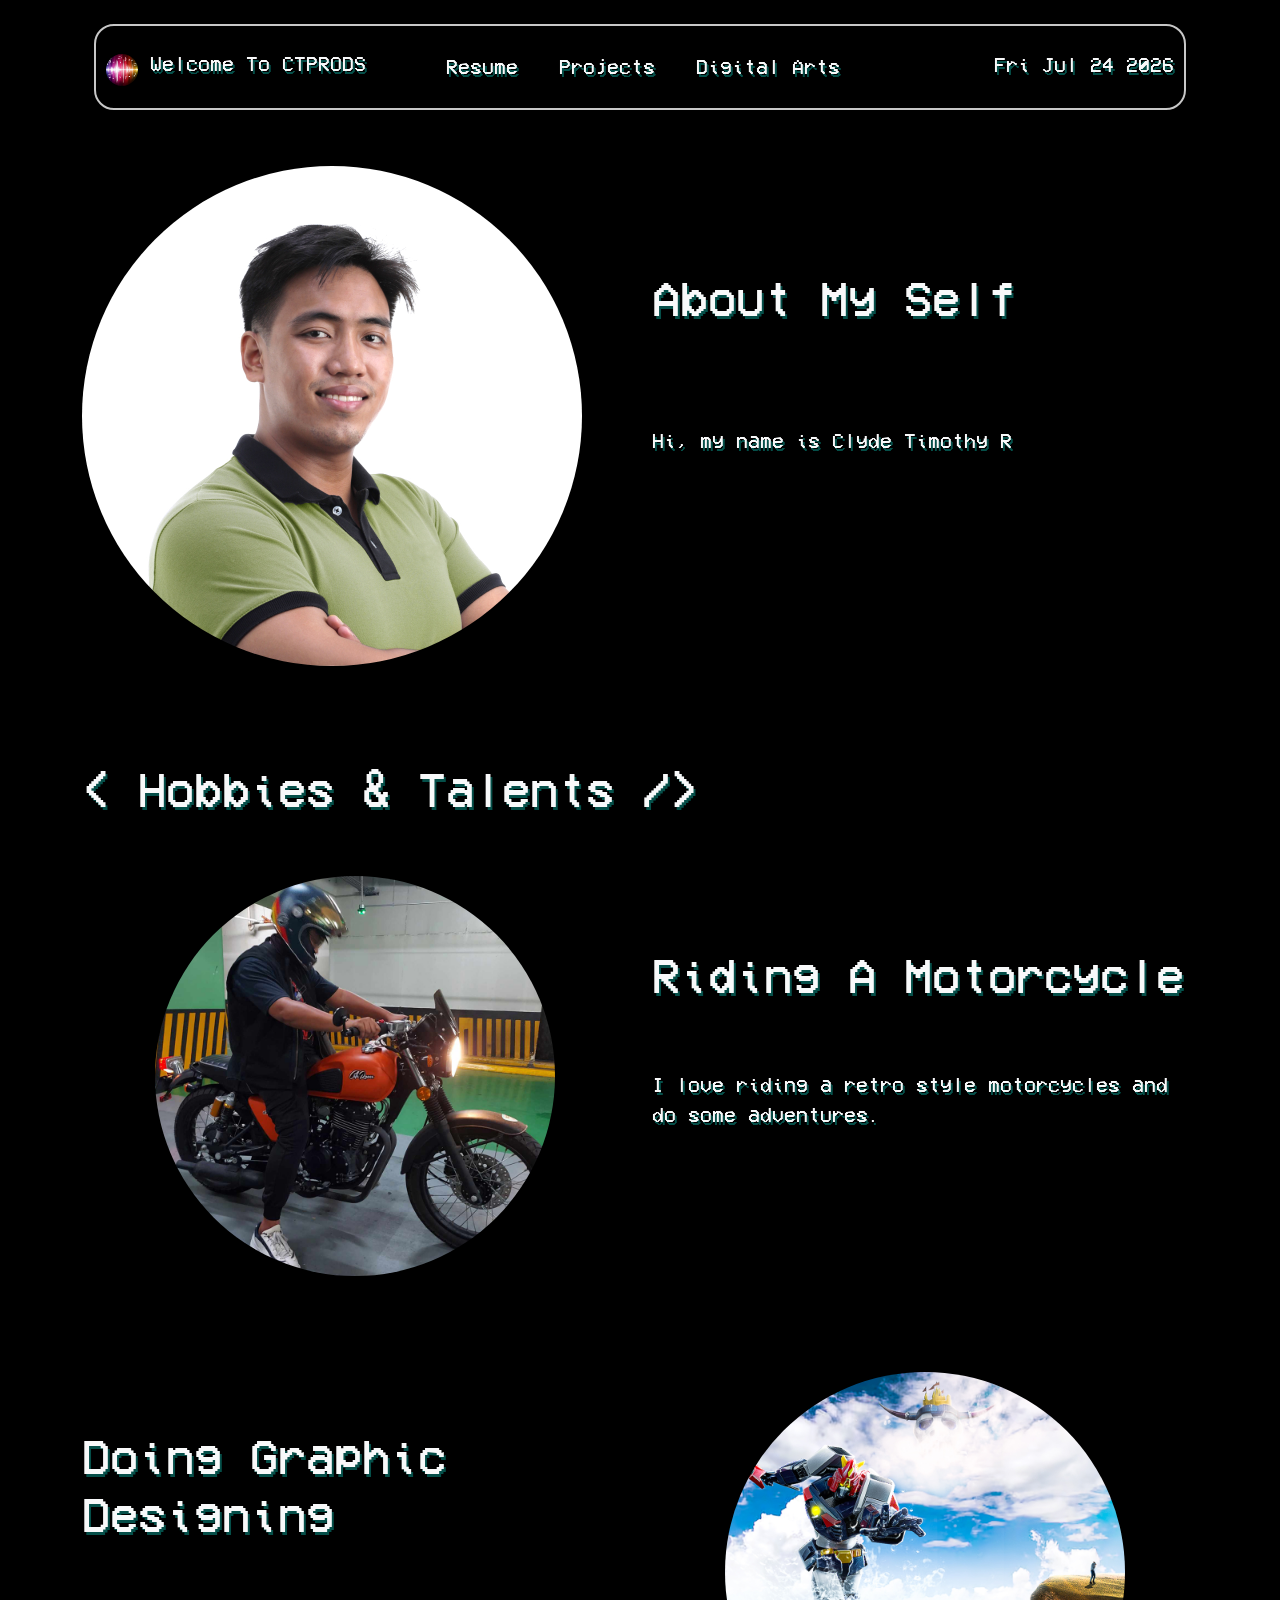
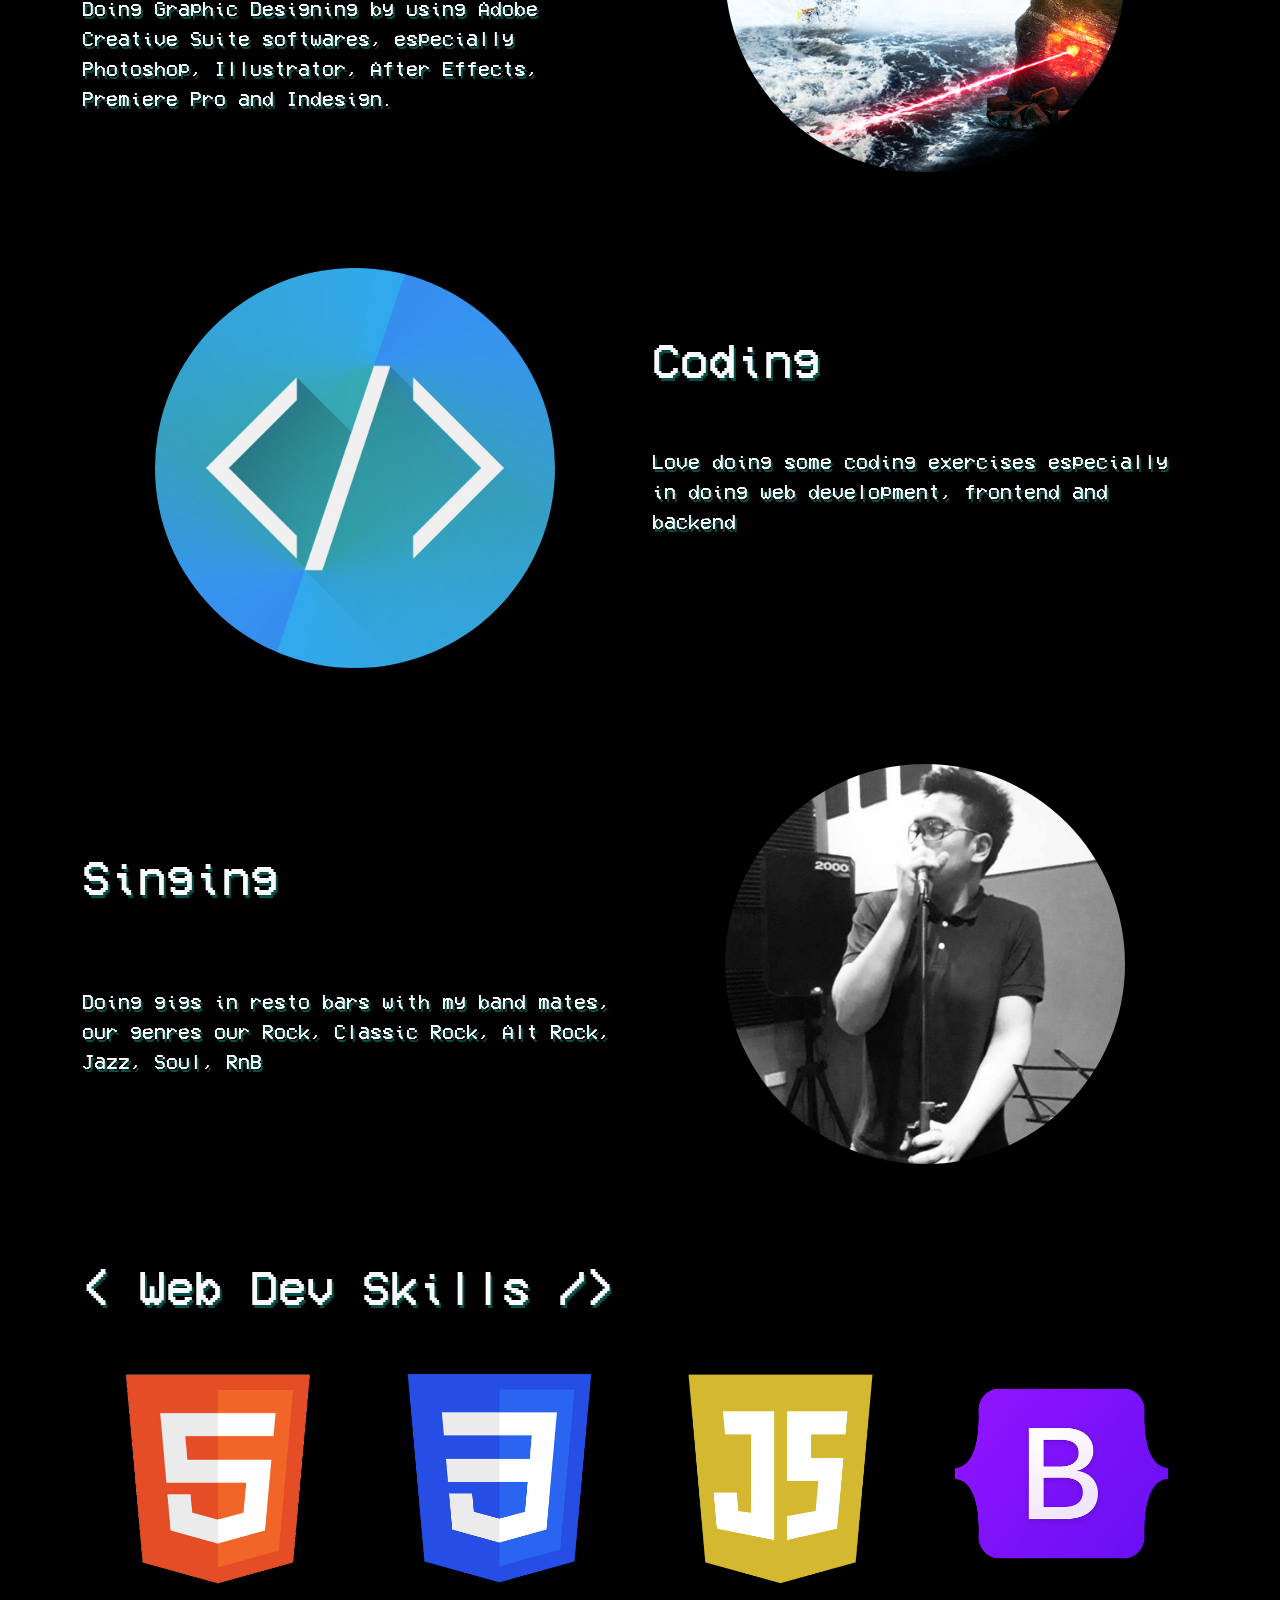
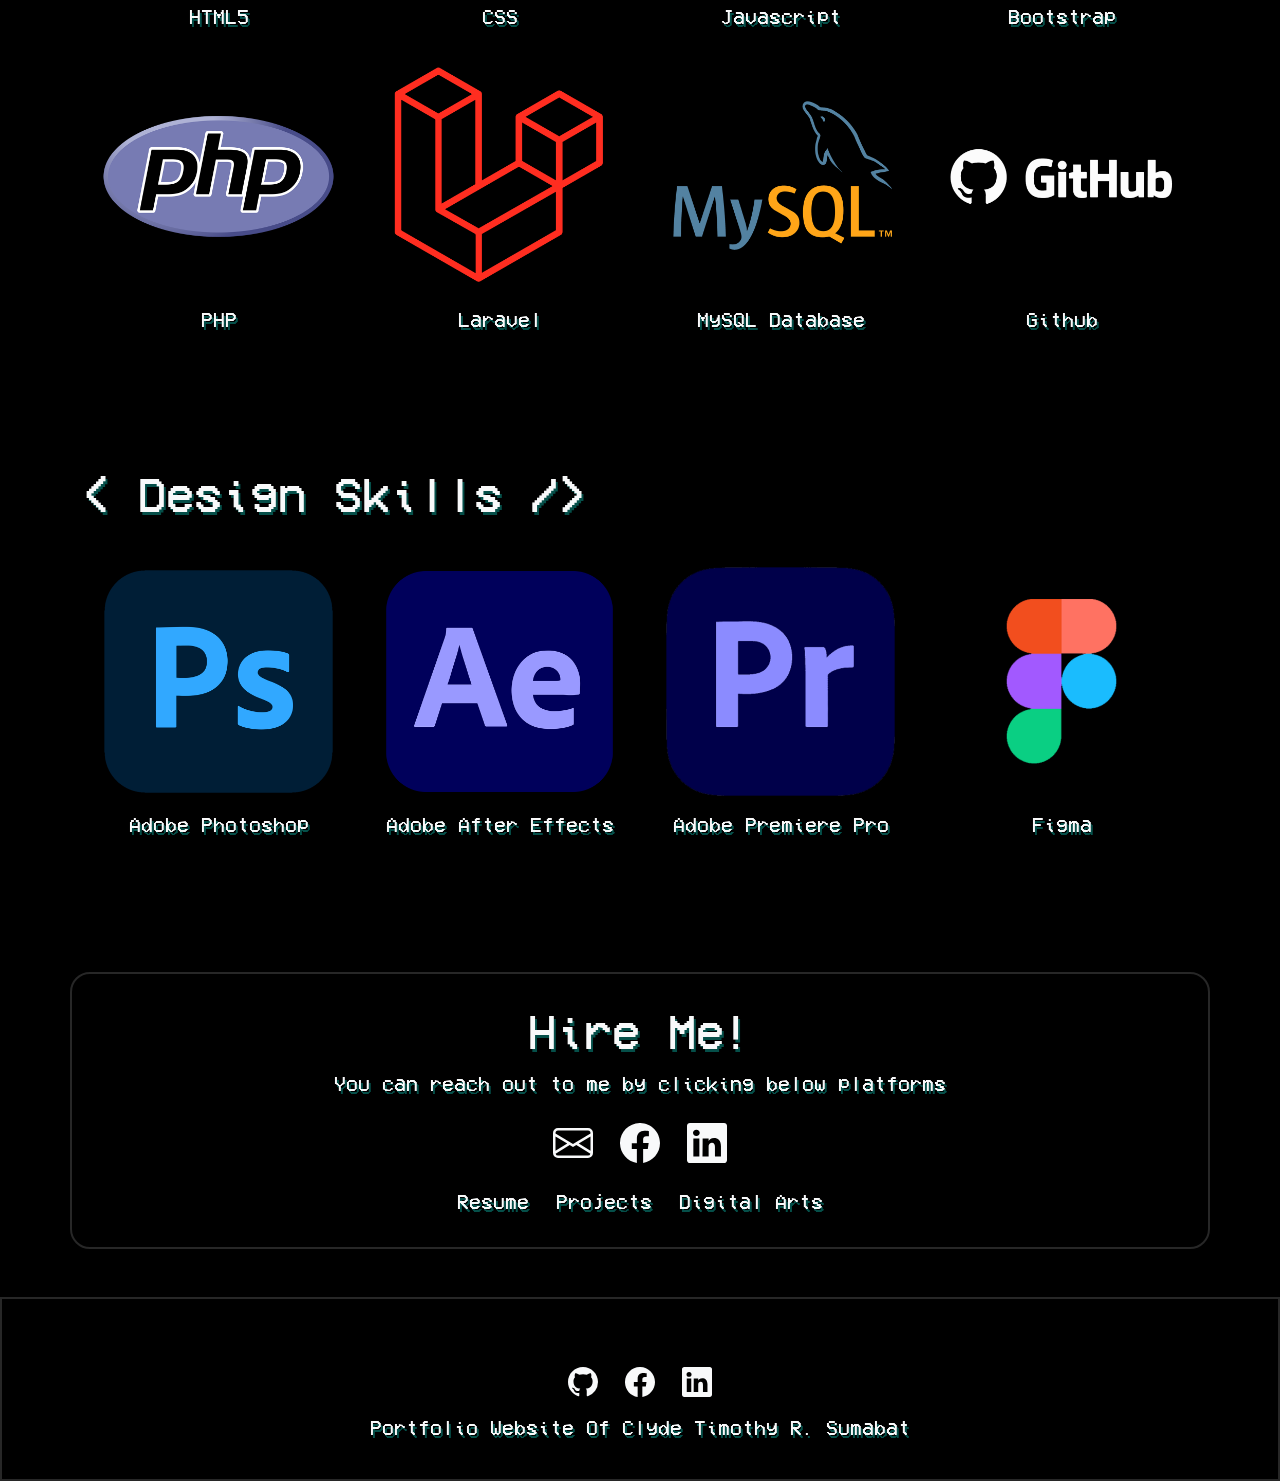
==== index.html @ efaafe85 "#adding files" ====
<!DOCTYPE html>
<html lang="en">
<head>
    <meta charset="UTF-8">
    <meta name="viewport" content="width=device-width, initial-scale=1.0">
    <link href="https://cdn.jsdelivr.net/npm/bootstrap@5.3.3/dist/css/bootstrap.min.css" rel="stylesheet" integrity="sha384-QWTKZyjpPEjISv5WaRU9OFeRpok6YctnYmDr5pNlyT2bRjXh0JMhjY6hW+ALEwIH" crossorigin="anonymous">
    <link rel="stylesheet" href="style.css">
    <title>Clyde Timothy | Web Developer</title>
</head>
<body>
    
    <div class="container-md">

        <video autoplay muted loop id="videoBG" class="videoBG">

            <source src="./videoBG.mp4" type="video/mp4">

        </video>

        <!--Navbar-->
        <Div class="navbarContainer container-md sticky-top pt-3">

                <nav class="navbar navbar-expand-lg">

                    <div class="container-fluid sticky-top navbarSection">

                        <a class="navbar-brand text-light" href="./index.html">
                            <img src="./images/homepage/148306699.jpg" alt="Logo" width="32" height="32" class="d-inline-block align-text-top rounded-circle">
                        Welcome To CTPRODS
                        </a>
                        
                        <div class="collapse navbar-collapse ps-5" id="navbarNav">

                            <ul class="navbar-nav">
                                <li class="nav-item p-2">
                                <a class="nav-link active text-light" aria-current="page" href="./resume.html">Resume</a>
                                </li>
                                &nbsp; 
                                <li class="nav-item p-2">
                                <a class="nav-link text-light" href="./projects.html">Projects</a>
                                </li>
                                &nbsp; 
                                <li class="nav-item p-2">
                                <a class="nav-link text-light" href="https://drive.google.com/drive/u/1/folders/1ml9MJz_NUwEp8I8KqfqKF9DEq-G6-XWt" target="_blank">Digital Arts</a>
                                </li>

                            </ul>

                        </div>

                        <h4 class="h5 text-light pt-1" id="navDate"></h4>

                        
                        <button class="navbar-toggler bg-light" type="button" data-bs-toggle="collapse" data-bs-target="#navbarNav" aria-controls="navbarNav" aria-expanded="false" aria-label="Toggle navigation">
                        
                            <span class="navbar-toggler-icon"></span>
        
                            </button>

                    </div>
                </nav>    
        </Div>

    

        <div class="row pt-5 pb-5">

            <div class="container-md">

                <div class="row">

                    <div class="col-md-6">

                        <img src="./images/homepage/Clyde1.jpg" class="myPic img-fluid rounded-circle" style="width: 500px">

                    </div>

                    <Div class="col-md-6 d-inline-grid">

                        <p>
                            <h1 class="display-5 text-light">About My Self</h1>
                            <p class="lead text-light" id="aboutMySelf">
                            </p>
                        </p>


                    </Div>

                </div>

            </div>

        </div>

        <div class="Hobbies">

            <!--Hobbies and Talents 1-->
            <div class="row pt-5">

                <div class="container-md">

                    <h1 class="display-5 text-light">
                        <span><</span>
                        Hobbies & Talents
                        <span>/></span>
                    </h1>

                    <div class="row pt-5">

                        <div class="col-md-6 d-flex justify-content-center">

                            <img src="./images/homepage/hobby_1.jpg" class="img-fluid rounded-circle" style="width: 25rem;">

                        </div>

                        <Div class="col-md-6 d-inline-grid">

                            <p>
                                <h1 class="display-5 text-light">Riding A Motorcycle</h1>
                                <p class="lead text-light">
                                    I love riding a retro style motorcycles and do some adventures.                           
                                    </p>
                            </p>


                        </Div>

                    </div>

                </div>

            </div>
            <!--Hobbies and Talents 2-->
            <div class="row pt-5">

                <div class="container-md">

                    <div class="row pt-5">

                        <div class="col-md-6 d-inline-grid">

                            <p>
                                <h1 class="display-5 text-light">Doing Graphic Designing</h1>
                                <p class="lead text-light">
                                    Doing Graphic Designing by using Adobe Creative Suite softwares, especially Photoshop, Illustrator, After Effects, Premiere Pro and Indesign.                        
                                </p>

                        </div>

                        <Div class="col-md-6 d-flex justify-content-center ">

                            <img src="./images/homepage/hobby_2.jpg" class="img-fluid rounded-circle"  style="width: 25rem;">

                        </Div>

                    </div>

                </div>

            </div>
            <!--Hobbies and Talents 3-->
            <div class="row pt-5">

                <div class="container-md">

                    <div class="row pt-5">

                        <div class="col-md-6 d-flex justify-content-center">

                            <img src="./images/homepage/hobby_3.jpg" class="img-fluid rounded-circle" style="width: 25rem;">

                        </div>

                        <Div class="col-md-6 d-inline-grid">

                            <p>
                                <h1 class="display-5 text-light">Coding</h1>
                                <p class="lead text-light">
                                    Love doing some coding exercises especially 
                                    in doing web development, frontend and
                                    backend                            
                                    </p>
                            </p>


                        </Div>

                    </div>

                </div>

            </div>
            <!--Hobbies and Talents 4-->
            <div class="row pt-5 pb-5">

                <div class="container-md">

                    <div class="row pt-5">

                        <div class="col-md-6 d-inline-grid">

                            <p>
                                <h1 class="display-5 text-light">Singing</h1>
                                <p class="lead text-light">
                                    Doing gigs in resto bars with my band mates, our genres our Rock, Classic Rock, Alt Rock, Jazz, Soul, RnB                            </p>

                        </div>

                        <Div class="col-md-6 d-flex justify-content-center ">

                            <img src="./images/homepage/hobby_4.jpg" class="img-fluid rounded-circle"  style="width: 25rem;">

                        </Div>

                    </div>

                </div>

            </div>

        </div>
    
        <!--Web Dev Skills-->
        <div class="row pt-5 pb-5">

            <h1 class="display-5 text-light">
                <span><</span>
                Web Dev Skills
                <span>/></span>
            </h1>

            <div class="webDevLogos container-md">

                <div class="row">

                    <div class="html col-md-3">

                        <img src="./images/homepage/webdevskills_1.png" class="img-fluid">
                        <p class="lead text-light text-center">HTML5</p>

                    </div>

                    <div class="css col-md-3">

                        <img src="./images/homepage/webdevskills_2.png" class="img-fluid">
                        <p class="lead text-light text-center">CSS</p>


                    </div>

                    <div class="js col-md-3">

                        <img src="./images/homepage/webdevskills_3.png" class="img-fluid">
                        <p class="lead text-light text-center">Javascript</p>

                    </div>

                    <div class="bootstrap col-md-3">

                        <img src="./images/homepage/webdevskills_4.png" class="img-fluid">
                        <p class="lead text-light text-center">Bootstrap</p>

                    </div>

                    <div class="PHP col-md-3">

                        <img src="./images/homepage/webdevskills_5.png" class="img-fluid">
                        <p class="lead text-light text-center">PHP</p>

                    </div>

                    <div class="laravel col-md-3">

                        <img src="./images/homepage/webdevskills_6.png" class="img-fluid">
                        <p class="lead text-light text-center">Laravel</p>

                    </div>

                    <div class="mysql col-md-3">

                        <img src="./images/homepage/webdevskills_7.png" class="img-fluid">
                        <p class="lead text-light text-center">MySQL Database</p>

                    </div>

                    <div class="github col-md-3">

                        <img src="./images/homepage/webdevskills_8.png" class="img-fluid">
                        <p class="lead text-light text-center">Github</p>

                    </div>

                    
                </div>

            </div>

        </div>

         <!--Designing Skills Skills-->
         <div class="row pt-5 pb-5">

            <h1 class="display-5 text-light">
                <span><</span>
                Design Skills
                <span>/></span>
            </h1>

            <div class="webDevLogos container-md">

                <div class="row">

                    <div class="photoshop col-md-3">

                        <img src="./images/homepage/designskills_1.png" class="img-fluid">
                        <p class="lead text-light text-center">Adobe Photoshop</p>

                    </div>

                    <div class="afterEffects col-md-3">

                        <img src="./images/homepage/designskills_2.png" class="img-fluid">
                        <p class="lead text-light text-center">Adobe After Effects</p>

                    </div>

                    <div class="premierePro col-md-3">

                        <img src="./images/homepage/designskills_3.png" class="img-fluid">
                        <p class="lead text-light text-center">Adobe Premiere Pro</p>

                    </div>

                    <div class="figma col-md-3">

                        <img src="./images/homepage/designskills_4.png" class="img-fluid">
                        <p class="lead text-light text-center">Figma</p>

                    </div>

                 

                    
                </div>

            </div>

        </div>

        <div class="row pt-5 pb-5">

            <div class="hireMe container">

                <h1 class="text-center display-5 text-light">Hire Me!</h1>

                <p class="lead text-center text-light">You can reach out to me by clicking below platforms</p>

                <div class="contactIcons justify-content-center d-flex pt-2">

                    <a href="#email" class="text-light" onclick="email()">
    
                        <svg xmlns="http://www.w3.org/2000/svg" width="40" height="40" fill="currentColor" class="bi bi-envelope" viewBox="0 0 16 16">
                            <path d="M0 4a2 2 0 0 1 2-2h12a2 2 0 0 1 2 2v8a2 2 0 0 1-2 2H2a2 2 0 0 1-2-2zm2-1a1 1 0 0 0-1 1v.217l7 4.2 7-4.2V4a1 1 0 0 0-1-1zm13 2.383-4.708 2.825L15 11.105zm-.034 6.876-5.64-3.471L8 9.583l-1.326-.795-5.64 3.47A1 1 0 0 0 2 13h12a1 1 0 0 0 .966-.741M1 11.105l4.708-2.897L1 5.383z"/>
                          </svg>
    
                    </a>
                        &nbsp   &nbsp 
                    <a href="https://www.facebook.com/Blackburn1997/" class="text-light" target="blank_">
    
                        <svg xmlns="http://www.w3.org/2000/svg" width="40" height="40" fill="currentColor" class="bi bi-facebook" viewBox="0 0 16 16">
                            <path d="M16 8.049c0-4.446-3.582-8.05-8-8.05C3.58 0-.002 3.603-.002 8.05c0 4.017 2.926 7.347 6.75 7.951v-5.625h-2.03V8.05H6.75V6.275c0-2.017 1.195-3.131 3.022-3.131.876 0 1.791.157 1.791.157v1.98h-1.009c-.993 0-1.303.621-1.303 1.258v1.51h2.218l-.354 2.326H9.25V16c3.824-.604 6.75-3.934 6.75-7.951"/>
                          </svg>
                          
                    </a>
    
                        &nbsp  &nbsp 
                    <a href="https://www.linkedin.com/in/clyde-timothy-sumabat-6173a7172/" class="text-light" target="blank_">
    
                        <svg xmlns="http://www.w3.org/2000/svg" width="40" height="40" fill="currentColor" class="bi bi-linkedin" viewBox="0 0 16 16">
                            <path d="M0 1.146C0 .513.526 0 1.175 0h13.65C15.474 0 16 .513 16 1.146v13.708c0 .633-.526 1.146-1.175 1.146H1.175C.526 16 0 15.487 0 14.854zm4.943 12.248V6.169H2.542v7.225zm-1.2-8.212c.837 0 1.358-.554 1.358-1.248-.015-.709-.52-1.248-1.342-1.248S2.4 3.226 2.4 3.934c0 .694.521 1.248 1.327 1.248zm4.908 8.212V9.359c0-.216.016-.432.08-.586.173-.431.568-.878 1.232-.878.869 0 1.216.662 1.216 1.634v3.865h2.401V9.25c0-2.22-1.184-3.252-2.764-3.252-1.274 0-1.845.7-2.165 1.193v.025h-.016l.016-.025V6.169h-2.4c.03.678 0 7.225 0 7.225z"/>
                          </svg>
                          
                    </a>
                                
                </div>

                <div class="navLinks justify-content-center d-flex pt-4">
                      
                        <a class="nav-link active text-light" aria-current="page" href="#">Resume</a>
                    
                        &nbsp;   &nbsp; 
                       
                        <a class="nav-link text-light" href="./projects.html">Projects</a>
                      
                        &nbsp;   &nbsp; 
                       
                        <a class="nav-link text-light" href="https://drive.google.com/drive/u/1/folders/1ml9MJz_NUwEp8I8KqfqKF9DEq-G6-XWt" target="_blank">Digital Arts</a>

                </div>
    
            </div>

        </div>

    </div>


    
    <!--Footer-->
    <footer class="footer pt-5">

        <div class="footerContainer container">

            <div class="row pb-3">

              <div class="platformLinks justify-content-center d-flex">

                <a href="https://github.com/playerendgame" class="text-light" target="blank_">

                    <svg xmlns="http://www.w3.org/2000/svg" width="30" height="30" fill="currentColor" class="bi bi-github" viewBox="0 0 16 16">
                        <path d="M8 0C3.58 0 0 3.58 0 8c0 3.54 2.29 6.53 5.47 7.59.4.07.55-.17.55-.38 0-.19-.01-.82-.01-1.49-2.01.37-2.53-.49-2.69-.94-.09-.23-.48-.94-.82-1.13-.28-.15-.68-.52-.01-.53.63-.01 1.08.58 1.23.82.72 1.21 1.87.87 2.33.66.07-.52.28-.87.51-1.07-1.78-.2-3.64-.89-3.64-3.95 0-.87.31-1.59.82-2.15-.08-.2-.36-1.02.08-2.12 0 0 .67-.21 2.2.82.64-.18 1.32-.27 2-.27s1.36.09 2 .27c1.53-1.04 2.2-.82 2.2-.82.44 1.1.16 1.92.08 2.12.51.56.82 1.27.82 2.15 0 3.07-1.87 3.75-3.65 3.95.29.25.54.73.54 1.48 0 1.07-.01 1.93-.01 2.2 0 .21.15.46.55.38A8.01 8.01 0 0 0 16 8c0-4.42-3.58-8-8-8"/>
                      </svg>

                </a>
                    &nbsp   &nbsp 
                <a href="https://www.facebook.com/Blackburn1997/" class="text-light" target="blank_">

                    <svg xmlns="http://www.w3.org/2000/svg" width="30" height="30" fill="currentColor" class="bi bi-facebook" viewBox="0 0 16 16">
                        <path d="M16 8.049c0-4.446-3.582-8.05-8-8.05C3.58 0-.002 3.603-.002 8.05c0 4.017 2.926 7.347 6.75 7.951v-5.625h-2.03V8.05H6.75V6.275c0-2.017 1.195-3.131 3.022-3.131.876 0 1.791.157 1.791.157v1.98h-1.009c-.993 0-1.303.621-1.303 1.258v1.51h2.218l-.354 2.326H9.25V16c3.824-.604 6.75-3.934 6.75-7.951"/>
                      </svg>
                      
                </a>

                    &nbsp  &nbsp 
                <a href="https://www.linkedin.com/in/clyde-timothy-sumabat-6173a7172/" class="text-light" target="blank_">

                    <svg xmlns="http://www.w3.org/2000/svg" width="30" height="30" fill="currentColor" class="bi bi-linkedin" viewBox="0 0 16 16">
                        <path d="M0 1.146C0 .513.526 0 1.175 0h13.65C15.474 0 16 .513 16 1.146v13.708c0 .633-.526 1.146-1.175 1.146H1.175C.526 16 0 15.487 0 14.854zm4.943 12.248V6.169H2.542v7.225zm-1.2-8.212c.837 0 1.358-.554 1.358-1.248-.015-.709-.52-1.248-1.342-1.248S2.4 3.226 2.4 3.934c0 .694.521 1.248 1.327 1.248zm4.908 8.212V9.359c0-.216.016-.432.08-.586.173-.431.568-.878 1.232-.878.869 0 1.216.662 1.216 1.634v3.865h2.401V9.25c0-2.22-1.184-3.252-2.764-3.252-1.274 0-1.845.7-2.165 1.193v.025h-.016l.016-.025V6.169h-2.4c.03.678 0 7.225 0 7.225z"/>
                      </svg>
                      
                </a>
                            
              </div>
              

            </div>

            <div class="row">

                <p class="lead text-center text-light">Portfolio Website Of Clyde Timothy R. Sumabat</p>

            </div>


        </div>

    </footer>



    <script src="https://cdn.jsdelivr.net/npm/bootstrap@5.3.3/dist/js/bootstrap.bundle.min.js" integrity="sha384-YvpcrYf0tY3lHB60NNkmXc5s9fDVZLESaAA55NDzOxhy9GkcIdslK1eN7N6jIeHz" crossorigin="anonymous"></script>
    <script src="script.js"></script>
</body>
</html>
---- style.css ----
@font-face {
    font-family: VCR;
    src: url(./VCR_OSD_MONO_1.001.ttf);
}

*{

    font-family: VCR;
    text-shadow: #054f49 2px 3px ;
}

body{

    background-color: #000000;

}

.myPic{

animation: breathe 2.0s linear infinite;
cursor: pointer;

}

.Hobbies img{

    animation: breathe 2.0s linear infinite;
    cursor: pointer;

}

.html img:hover{

    animation: htmlBreath 1.5s linear infinite;
    cursor: pointer;

}

.css img:hover{

    animation: cssBreath 1.5s linear infinite;
    cursor: pointer;

}

.js img:hover{

    animation: jsBreath 1.5s linear infinite;
    cursor: pointer;

}

.bootstrap img:hover{

    animation: bootstrapBreath 1.5s linear infinite;
    cursor: pointer;

}

.PHP img:hover{

    animation: phpBreath 1.5s linear infinite;
    cursor: pointer;

}

.laravel img:hover{

    animation: laravelBreath 1.5s linear infinite;
    cursor: pointer;

}

.mysql img:hover{

    animation: mysqlBreath 1.5s linear infinite;
    cursor: pointer;

}

.github img:hover{

    animation: githubBreath 1.5s linear infinite;
    cursor: pointer;

}

.photoshop img:hover{

    animation: photoshopBreath 1.5s linear infinite;
    cursor: pointer;

}

.afterEffects img:hover{

    animation: aftereffectsBreath 1.5s linear infinite;
    cursor: pointer;

}

.premierePro img:hover{

    animation: premiereBreath 1.5s linear infinite;
    cursor: pointer;

}

.figma img:hover{

    animation: figmaBreath 1.5s linear infinite;
    cursor: pointer;

}


@keyframes breathe{

    0%{

      
        border-style: none;
        border-width: 0px;
        border-color: white;
        box-shadow: white 0px 0px 0px 0px;
        padding: 0px;


    }

    50%{


         
        border-style: solid;
        border-width: 3px;
        border-color: white;
        box-shadow: white 0px 0px 30px 2px;

        padding: 5px;


    }

}

@keyframes htmlBreath{

    0% {
        border-style: solid;
        border-color: rgb(253, 80, 0);
        border-width: 0px; /* Add initial border width */
        box-shadow: 0px 0px 0px 0px rgb(253, 80, 0); /* Add complete box-shadow syntax */
        border-radius: 20px;
    }
    25% {
        border-style: solid;
        border-color: rgb(253, 80, 0);
        border-width: 3px; /* Adjust border width as needed */
        box-shadow: 0px 0px 30px 2px rgb(253, 80, 0); /* Add complete box-shadow syntax */
        border-radius: 20px;
    }

    

}

@keyframes cssBreath{

    0% {
        border-style: solid;
        border-color: rgb(0, 139, 253);
        border-width: 0px; /* Add initial border width */
        box-shadow: 0px 0px 0px 0px rgb(0, 139, 253); /* Add complete box-shadow syntax */
        border-radius: 20px;
    }
    25% {
        border-style: solid;
        border-color: rgb(0, 139, 253);
        border-width: 3px; /* Adjust border width as needed */
        box-shadow: 0px 0px 30px 2px rgb(0, 139, 253); /* Add complete box-shadow syntax */
        border-radius: 20px;
    }

    

}

@keyframes jsBreath{

    0% {
        border-style: solid;
        border-color: rgb(255, 230, 0);
        border-width: 0px; /* Add initial border width */
        box-shadow: 0px 0px 0px 0px rgb(255, 230, 0); /* Add complete box-shadow syntax */
        border-radius: 20px;
    }
    25% {
        border-style: solid;
        border-color: rgb(255, 230, 0);
        border-width: 3px; /* Adjust border width as needed */
        box-shadow: 0px 0px 30px 2px rgb(255, 230, 0); /* Add complete box-shadow syntax */
        border-radius: 20px;
    }

    

}


@keyframes bootstrapBreath{

    0% {
        border-style: solid;
        border-color: rgb(111, 0, 255);
        border-width: 0px; /* Add initial border width */
        box-shadow: 0px 0px 0px 0px rgb(111, 0, 255); /* Add complete box-shadow syntax */
        border-radius: 20px;
    }
    25% {
        border-style: solid;
        border-color: rgb(111, 0, 255);
        border-width: 3px; /* Adjust border width as needed */
        box-shadow: 0px 0px 30px 2px rgb(111, 0, 255); /* Add complete box-shadow syntax */
        border-radius: 20px;
    }

    

}

@keyframes phpBreath{

    0% {
        border-style: solid;
        border-color: rgb(112, 124, 231);
        border-width: 0px; /* Add initial border width */
        box-shadow: 0px 0px 0px 0px rgb(112, 124, 231); /* Add complete box-shadow syntax */
        border-radius: 20px;
    }
    25% {
        border-style: solid;
        border-color: rgb(112, 124, 231);
        border-width: 3px; /* Adjust border width as needed */
        box-shadow: 0px 0px 30px 2px rgb(112, 124, 231); /* Add complete box-shadow syntax */
        border-radius: 20px;
    }

    

}

@keyframes laravelBreath{

    0% {
        border-style: solid;
        border-color: rgb(255, 0, 0);
        border-width: 0px; /* Add initial border width */
        box-shadow: 0px 0px 0px 0px rgb(255, 0, 0); /* Add complete box-shadow syntax */
        border-radius: 20px;
    }
    25% {
        border-style: solid;
        border-color: rgb(255, 0, 0);
        border-width: 3px; /* Adjust border width as needed */
        box-shadow: 0px 0px 30px 2px rgb(255, 0, 0); /* Add complete box-shadow syntax */
        border-radius: 20px;
    }

    

}

@keyframes mysqlBreath{

    0% {
        border-style: solid;
        border-color: rgb(85, 128, 184);
        border-width: 0px; /* Add initial border width */
        box-shadow: 0px 0px 0px 0px rgb(85, 128, 184); /* Add complete box-shadow syntax */
        border-radius: 20px;
    }
    25% {
        border-style: solid;
        border-color: rgb(85, 128, 184);
        border-width: 3px; /* Adjust border width as needed */
        box-shadow: 0px 0px 30px 2px rgb(85, 128, 184); /* Add complete box-shadow syntax */
        border-radius: 20px;
    }

    

}

@keyframes githubBreath{

    0% {
        border-style: solid;
        border-color: rgb(255, 255, 255);
        border-width: 0px; /* Add initial border width */
        box-shadow: 0px 0px 0px 0px rgb(255, 255, 255); /* Add complete box-shadow syntax */
        border-radius: 20px;
    }
    25% {
        border-style: solid;
        border-color: rgb(255, 255, 255);
        border-width: 3px; /* Adjust border width as needed */
        box-shadow: 0px 0px 30px 2px rgb(255, 255, 255); /* Add complete box-shadow syntax */
        border-radius: 20px;
    }

    

}

@keyframes photoshopBreath{

    0% {
        border-style: solid;
        border-color: rgb(0, 78, 194);
        border-width: 0px; /* Add initial border width */
        box-shadow: 0px 0px 0px 0px rgb(0, 78, 194); /* Add complete box-shadow syntax */
        border-radius: 20px;
    }
    25% {
        border-style: solid;
        border-color: rgb(0, 78, 194);
        border-width: 3px; /* Adjust border width as needed */
        box-shadow: 0px 0px 30px 2px rgb(0, 78, 194); /* Add complete box-shadow syntax */
        border-radius: 20px;
    }

    

}

@keyframes aftereffectsBreath{

    0% {
        border-style: solid;
        border-color: rgb(12, 0, 185);
        border-width: 0px; /* Add initial border width */
        box-shadow: 0px 0px 0px 0px rgb(12, 0, 185); /* Add complete box-shadow syntax */
        border-radius: 20px;
    }
    25% {
        border-style: solid;
        border-color: rgb(12, 0, 185);
        border-width: 3px; /* Adjust border width as needed */
        box-shadow: 0px 0px 30px 2px rgb(12, 0, 185); /* Add complete box-shadow syntax */
        border-radius: 20px;
    }

    

}


@keyframes premiereBreath{

    0% {
        border-style: solid;
        border-color: rgb(12, 0, 185);
        border-width: 0px; /* Add initial border width */
        box-shadow: 0px 0px 0px 0px rgb(12, 0, 185); /* Add complete box-shadow syntax */
        border-radius: 20px;
    }
    25% {
        border-style: solid;
        border-color: rgb(12, 0, 185);
        border-width: 3px; /* Adjust border width as needed */
        box-shadow: 0px 0px 30px 2px rgb(12, 0, 185); /* Add complete box-shadow syntax */
        border-radius: 20px;
    }

    

}

@keyframes figmaBreath{

    0% {
        border-style: solid;
        border-color: rgb(255, 0, 191);
        border-width: 0px; /* Add initial border width */
        box-shadow: 0px 0px 0px 0px rgb(255, 0, 191); /* Add complete box-shadow syntax */
        border-radius: 20px;
    }
    25% {
        border-style: solid;
        border-color: rgb(255, 0, 191);
        border-width: 3px; /* Adjust border width as needed */
        box-shadow: 0px 0px 30px 2px rgb(255, 0, 191); /* Add complete box-shadow syntax */
        border-radius: 20px;
    }

    

}





/* For The Video Loop Background*/
.videoBG{
position: fixed;
right: 0;
bottom: 0;
z-index: -1;
opacity: 30%;
min-width: 100%;
min-height: 100%;

}

.navbarSection{

    backdrop-filter: blur(20px);
    border-style: solid;
    border-color: rgb(199, 199, 199);
    border-width: 2px;
    border-radius: 20px;
    padding: 10px;

}

.navbarSection a:hover{

 
    background-image: url('https://media3.giphy.com/media/l41K3o5TzvmhZwd4A/200.gif?cid=95b2794411ls960muefz0re695lt9fqod2vn6abougx5jb54&ep=v1_gifs_gifId&rid=200.gif&ct=g');
    border-radius: 10px;


}

.navLinks a:hover{

    background-image: url('https://media3.giphy.com/media/l41K3o5TzvmhZwd4A/200.gif?cid=95b2794411ls960muefz0re695lt9fqod2vn6abougx5jb54&ep=v1_gifs_gifId&rid=200.gif&ct=g');
    border-radius: 10px;
    padding: 5px;

}

.navbarContainer li{

    font-size: 20px;

}

.breadcrumb{
    
    font-size: 25px;
}

.hireMe{

    border-style: solid;
    border-color: rgb(39, 39, 39);
    border-width: 2px;
    backdrop-filter: blur(20px);
    border-radius: 20px;
    padding: 30px;

}

.contactIcons svg:hover{

    animation: contacticonsBreath 1.5s linear infinite;
    cursor: pointer;

}

@keyframes contacticonsBreath{

    0% {
        border-style: solid;
        border-color: rgb(255, 255, 255);
        border-width: 0px; /* Add initial border width */
        box-shadow: 0px 0px 0px 0px rgb(255, 255, 255); /* Add complete box-shadow syntax */
        border-radius: 0px;
        padding: 0px;
        transform: scale(1.0);
    }
    25% {
        border-style: solid;
        border-color: rgb(255, 255, 255);
        border-width: 3px; /* Adjust border width as needed */
        box-shadow: 0px 0px 30px 2px rgb(255, 255, 255); /* Add complete box-shadow syntax */
        border-radius: 5px;
        padding: 5px;
        transform: scale(1.2);

    }

    

}

.navLinks a{

    font-size: 20px;

}

.footerContainer{

    padding: 20px;
    

}


.footer{

    border-style: solid;
    border-color: rgb(39, 39, 39);
    border-width: 2px;
    backdrop-filter: blur(20px);
    

}

.webDevLogos{

    backdrop-filter: blur(20px);
    border-radius: 20px;
    padding: 20px;

}

::-webkit-scrollbar {
    width: 10px;
  }
  
  /* Track */
  ::-webkit-scrollbar-track {
    background: #f1f1f1; 
  }
   
  /* Handle */
  ::-webkit-scrollbar-thumb {
    background: #888; 
  }
  
  /* Handle on hover */
  ::-webkit-scrollbar-thumb:hover {
    background: #555; 
  }
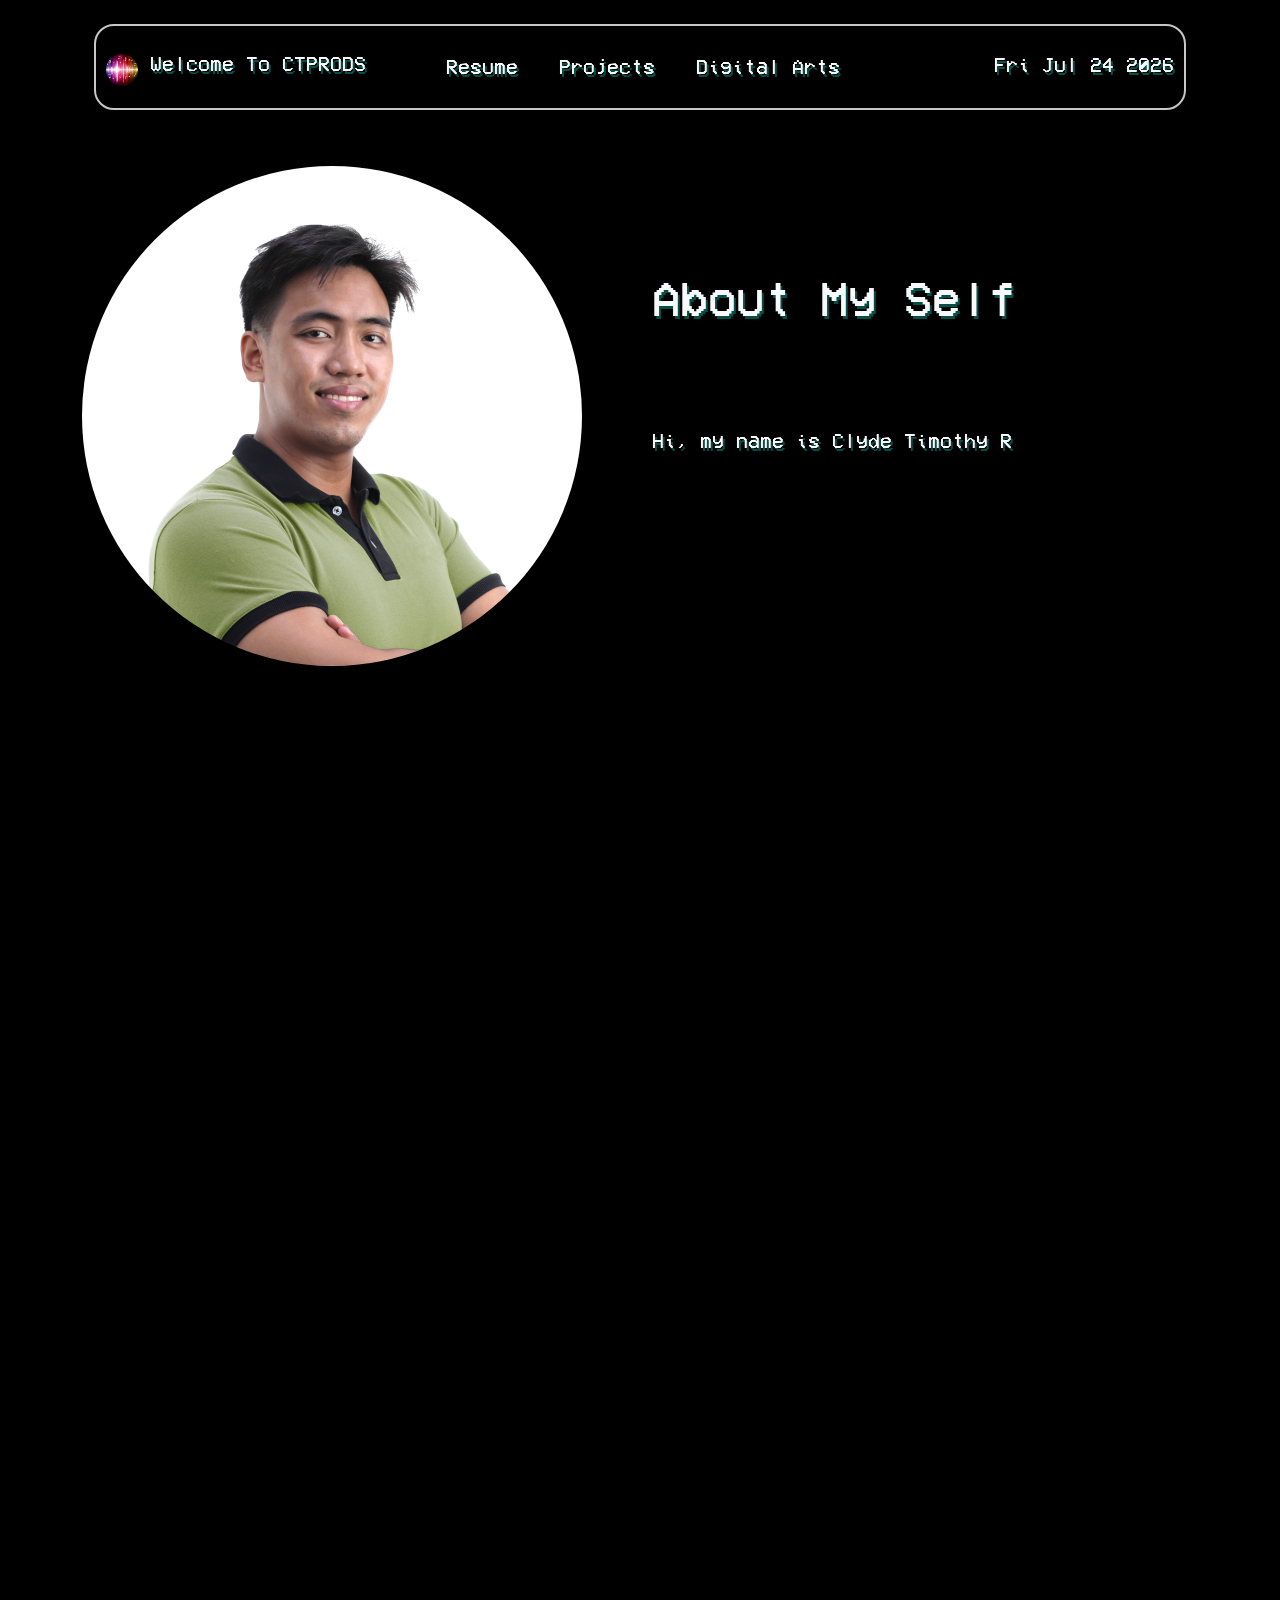
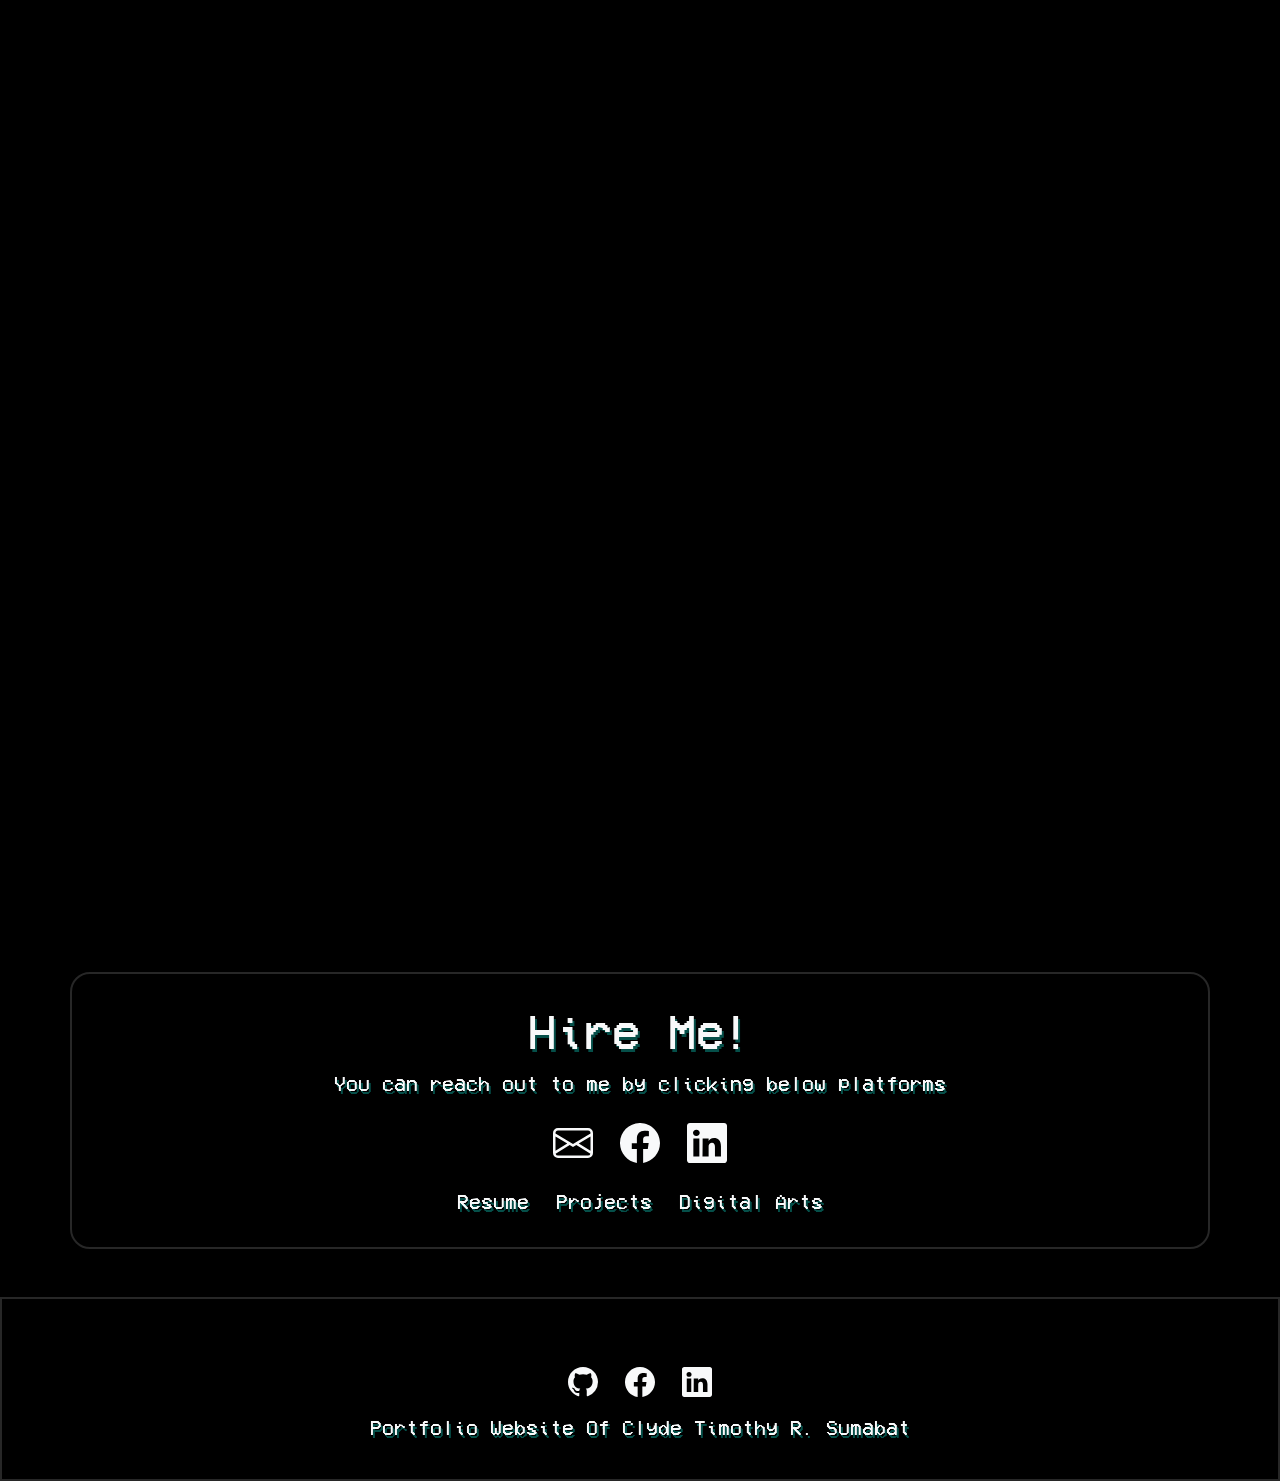
==== commit 84fe1a49: "#Finished Resume Page  #added scroll animations" ====
--- a/index.html
+++ b/index.html
@@ -5,6 +5,8 @@
     <meta name="viewport" content="width=device-width, initial-scale=1.0">
     <link href="https://cdn.jsdelivr.net/npm/bootstrap@5.3.3/dist/css/bootstrap.min.css" rel="stylesheet" integrity="sha384-QWTKZyjpPEjISv5WaRU9OFeRpok6YctnYmDr5pNlyT2bRjXh0JMhjY6hW+ALEwIH" crossorigin="anonymous">
     <link rel="stylesheet" href="style.css">
+    <link rel="stylesheet" href="scrollanimations.css">
+    <link rel="icon" type="image/x-icon" href="./images/homepage/148306699.jpg">
     <title>Clyde Timothy | Web Developer</title>
 </head>
 <body>
@@ -71,11 +73,11 @@
 
                     <div class="col-md-6">
 
-                        <img src="./images/homepage/Clyde1.jpg" class="myPic img-fluid rounded-circle" style="width: 500px">
-
-                    </div>
-
-                    <Div class="col-md-6 d-inline-grid">
+                        <img src="./images/homepage/Clyde1.jpg" class="scroll-animations myPic img-fluid rounded-circle" style="width: 500px">
+
+                    </div>
+
+                    <Div class="scroll-animations col-md-6 d-inline-grid">
 
                         <p>
                             <h1 class="display-5 text-light">About My Self</h1>
@@ -99,7 +101,7 @@
 
                 <div class="container-md">
 
-                    <h1 class="display-5 text-light">
+                    <h1 class="scroll-animations display-5 text-light">
                         <span><</span>
                         Hobbies & Talents
                         <span>/></span>
@@ -109,11 +111,11 @@
 
                         <div class="col-md-6 d-flex justify-content-center">
 
-                            <img src="./images/homepage/hobby_1.jpg" class="img-fluid rounded-circle" style="width: 25rem;">
+                            <img src="./images/homepage/hobby_1.jpg" class="scroll-animations img-fluid rounded-circle" style="width: 25rem;">
 
                         </div>
 
-                        <Div class="col-md-6 d-inline-grid">
+                        <Div class="scroll-animations col-md-6 d-inline-grid">
 
                             <p>
                                 <h1 class="display-5 text-light">Riding A Motorcycle</h1>
@@ -137,7 +139,7 @@
 
                     <div class="row pt-5">
 
-                        <div class="col-md-6 d-inline-grid">
+                        <div class="scroll-animations col-md-6 d-inline-grid">
 
                             <p>
                                 <h1 class="display-5 text-light">Doing Graphic Designing</h1>
@@ -149,7 +151,7 @@
 
                         <Div class="col-md-6 d-flex justify-content-center ">
 
-                            <img src="./images/homepage/hobby_2.jpg" class="img-fluid rounded-circle"  style="width: 25rem;">
+                            <img src="./images/homepage/hobby_2.jpg" class="scroll-animations img-fluid rounded-circle"  style="width: 25rem;">
 
                         </Div>
 
@@ -167,11 +169,11 @@
 
                         <div class="col-md-6 d-flex justify-content-center">
 
-                            <img src="./images/homepage/hobby_3.jpg" class="img-fluid rounded-circle" style="width: 25rem;">
+                            <img src="./images/homepage/hobby_3.jpg" class="scroll-animations img-fluid rounded-circle" style="width: 25rem;">
 
                         </div>
 
-                        <Div class="col-md-6 d-inline-grid">
+                        <Div class="scroll-animations col-md-6 d-inline-grid">
 
                             <p>
                                 <h1 class="display-5 text-light">Coding</h1>
@@ -197,7 +199,7 @@
 
                     <div class="row pt-5">
 
-                        <div class="col-md-6 d-inline-grid">
+                        <div class="scroll-animations col-md-6 d-inline-grid">
 
                             <p>
                                 <h1 class="display-5 text-light">Singing</h1>
@@ -206,7 +208,7 @@
 
                         </div>
 
-                        <Div class="col-md-6 d-flex justify-content-center ">
+                        <Div class="scroll-animations col-md-6 d-flex justify-content-center ">
 
                             <img src="./images/homepage/hobby_4.jpg" class="img-fluid rounded-circle"  style="width: 25rem;">
 
@@ -223,13 +225,13 @@
         <!--Web Dev Skills-->
         <div class="row pt-5 pb-5">
 
-            <h1 class="display-5 text-light">
+            <h1 class="scroll-animations display-5 text-light">
                 <span><</span>
                 Web Dev Skills
                 <span>/></span>
             </h1>
 
-            <div class="webDevLogos container-md">
+            <div class="scroll-animations webDevLogos container-md">
 
                 <div class="row">
 
@@ -300,13 +302,13 @@
          <!--Designing Skills Skills-->
          <div class="row pt-5 pb-5">
 
-            <h1 class="display-5 text-light">
+            <h1 class="scroll-animations display-5 text-light">
                 <span><</span>
                 Design Skills
                 <span>/></span>
             </h1>
 
-            <div class="webDevLogos container-md">
+            <div class="scroll-animations webDevLogos container-md">
 
                 <div class="row">
 
@@ -386,7 +388,7 @@
 
                 <div class="navLinks justify-content-center d-flex pt-4">
                       
-                        <a class="nav-link active text-light" aria-current="page" href="#">Resume</a>
+                        <a class="nav-link active text-light" aria-current="page" href="./resume.html">Resume</a>
                     
                         &nbsp;   &nbsp; 
                        
@@ -460,5 +462,6 @@
 
     <script src="https://cdn.jsdelivr.net/npm/bootstrap@5.3.3/dist/js/bootstrap.bundle.min.js" integrity="sha384-YvpcrYf0tY3lHB60NNkmXc5s9fDVZLESaAA55NDzOxhy9GkcIdslK1eN7N6jIeHz" crossorigin="anonymous"></script>
     <script src="script.js"></script>
+    <script src="./scrollanimations.js"></script>
 </body>
 </html>--- a/scrollanimations.css
+++ b/scrollanimations.css
@@ -0,0 +1,24 @@
+body{
+
+    overflow-x: hidden;
+
+}
+
+.scroll-animations{
+
+    transform: translateX(400%);
+    transition: transform 1.2s ease;
+
+}
+
+.scroll-animations:nth-of-type(even){
+
+    transform: translateX(-400%);
+
+}
+
+.scroll-animations.show{
+
+    transform: translateX(0);
+
+}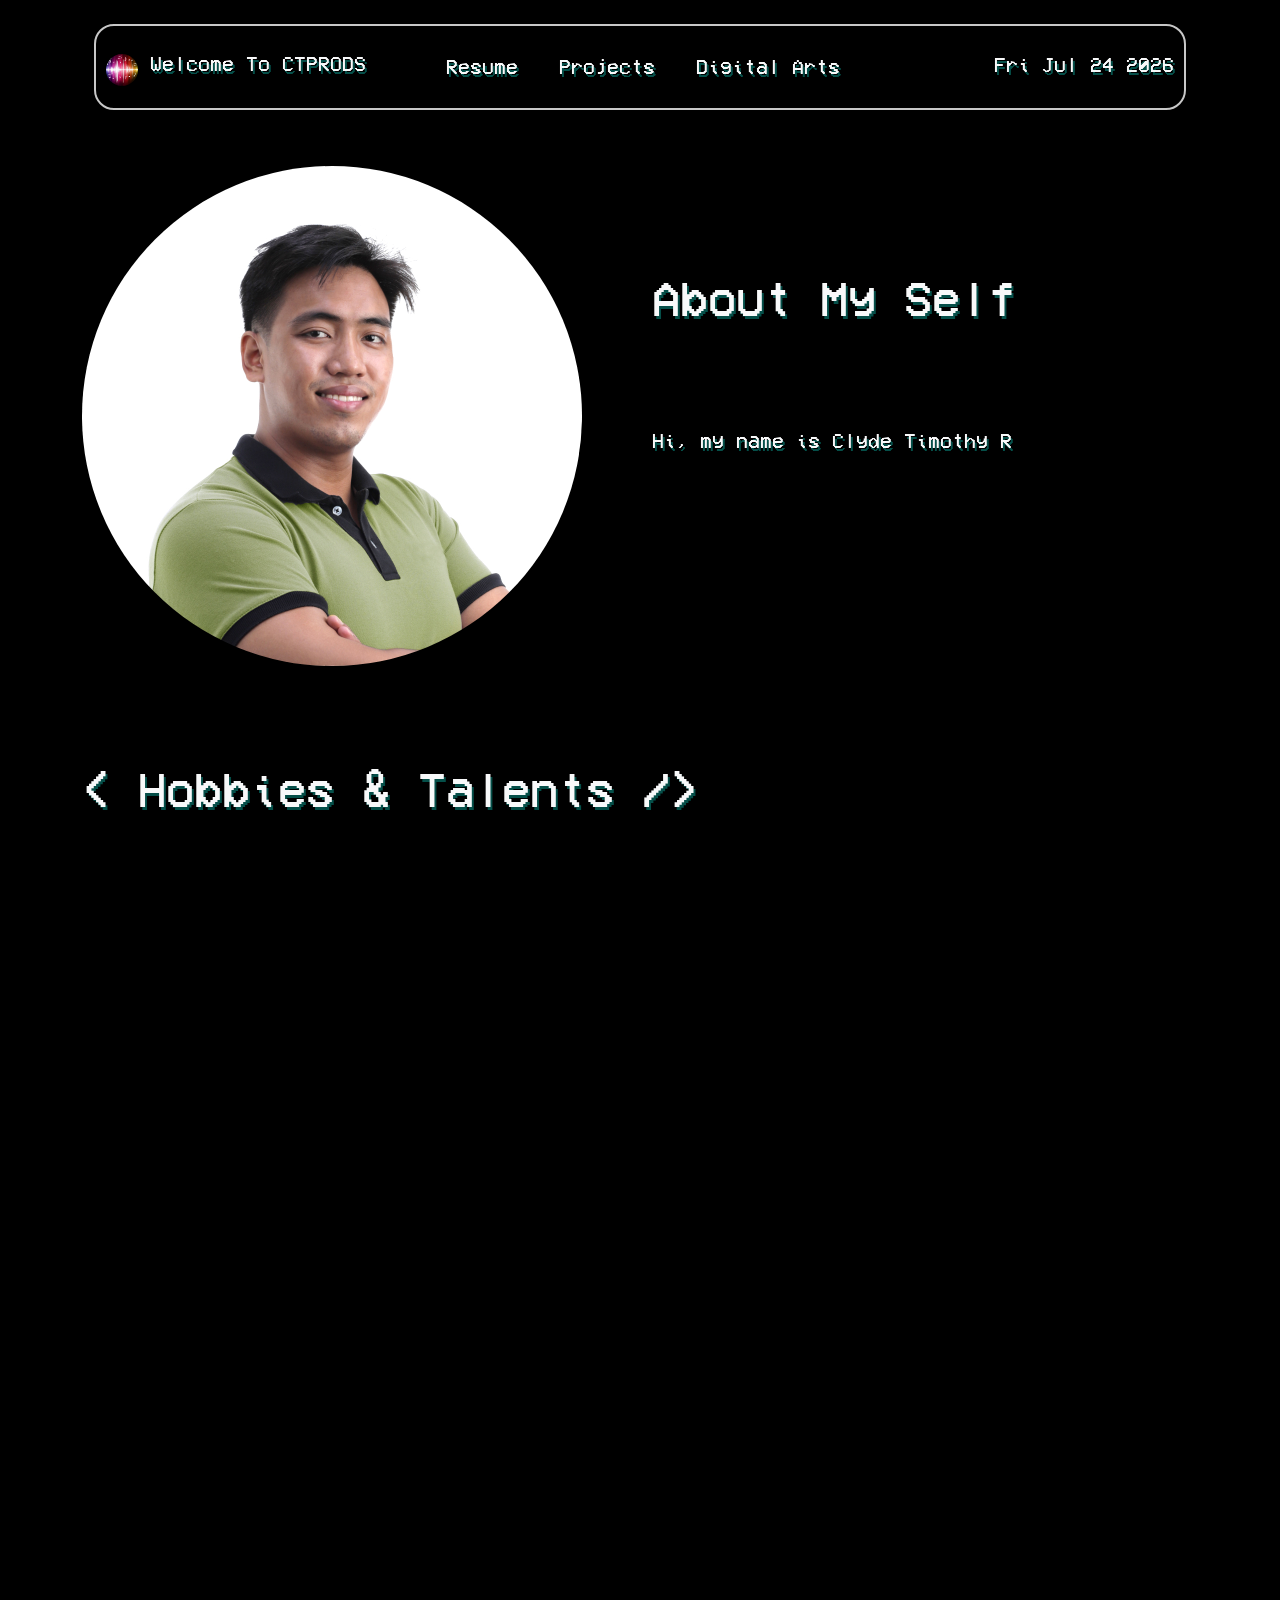
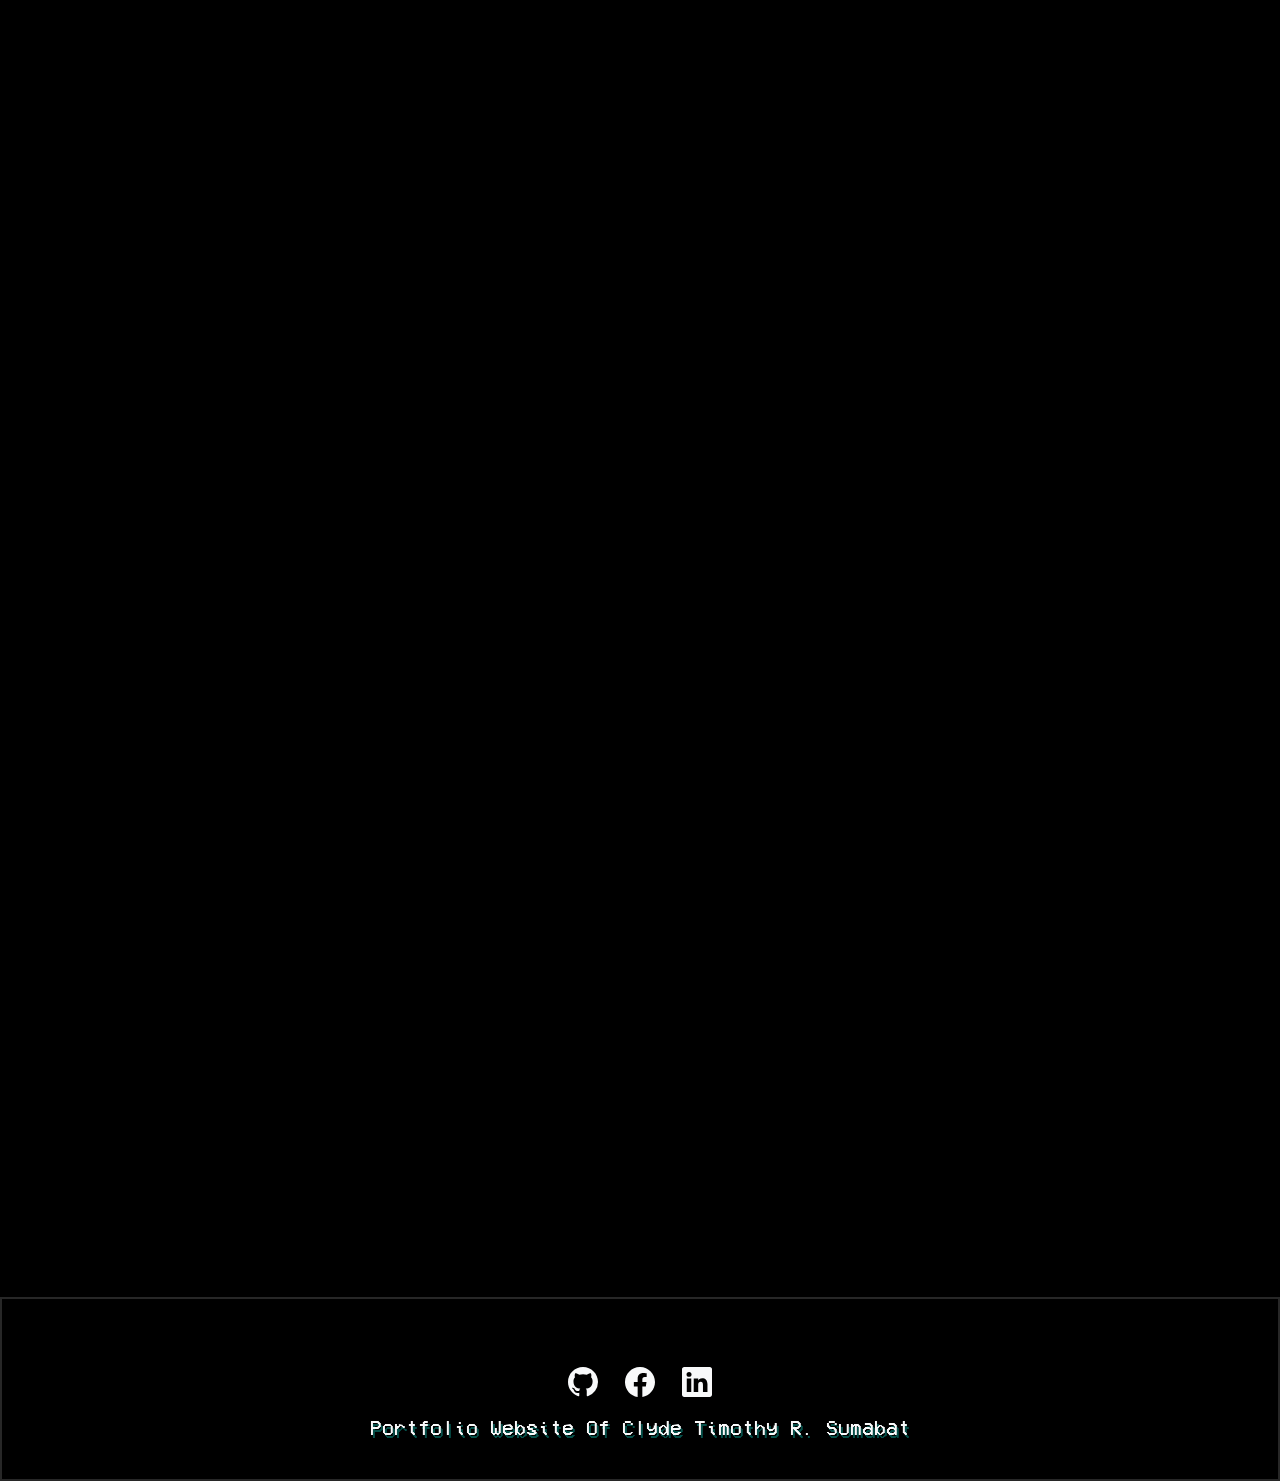
==== commit f549be6b: "#added projects and upgraded scroll animation via AOS" ====
--- a/index.html
+++ b/index.html
@@ -6,6 +6,8 @@
     <link href="https://cdn.jsdelivr.net/npm/bootstrap@5.3.3/dist/css/bootstrap.min.css" rel="stylesheet" integrity="sha384-QWTKZyjpPEjISv5WaRU9OFeRpok6YctnYmDr5pNlyT2bRjXh0JMhjY6hW+ALEwIH" crossorigin="anonymous">
     <link rel="stylesheet" href="style.css">
     <link rel="stylesheet" href="scrollanimations.css">
+    <link href="https://unpkg.com/aos@2.3.1/dist/aos.css" rel="stylesheet">
+    <script src="https://unpkg.com/aos@2.3.1/dist/aos.js"></script>
     <link rel="icon" type="image/x-icon" href="./images/homepage/148306699.jpg">
     <title>Clyde Timothy | Web Developer</title>
 </head>
@@ -71,13 +73,13 @@
 
                 <div class="row">
 
-                    <div class="col-md-6">
-
-                        <img src="./images/homepage/Clyde1.jpg" class="scroll-animations myPic img-fluid rounded-circle" style="width: 500px">
-
-                    </div>
-
-                    <Div class="scroll-animations col-md-6 d-inline-grid">
+                    <div class="col-md-6" div data-aos="zoom-in" data-aos-duration="1000">
+
+                        <img src="./images/homepage/Clyde1.jpg" class="myPic img-fluid rounded-circle" style="width: 500px">
+
+                    </div>
+
+                    <Div class="col-md-6 d-inline-grid" data-aos="fade-up" data-aos-duration="1000">
 
                         <p>
                             <h1 class="display-5 text-light">About My Self</h1>
@@ -101,7 +103,7 @@
 
                 <div class="container-md">
 
-                    <h1 class="scroll-animations display-5 text-light">
+                    <h1 class="display-5 text-light" data-aos="fade-right" data-aos-duration="1000">
                         <span><</span>
                         Hobbies & Talents
                         <span>/></span>
@@ -109,13 +111,13 @@
 
                     <div class="row pt-5">
 
-                        <div class="col-md-6 d-flex justify-content-center">
-
-                            <img src="./images/homepage/hobby_1.jpg" class="scroll-animations img-fluid rounded-circle" style="width: 25rem;">
+                        <div class="col-md-6 d-flex justify-content-center" data-aos="fade-right" data-aos-duration="1000">
+
+                            <img src="./images/homepage/hobby_1.jpg" class="img-fluid rounded-circle" style="width: 25rem;">
 
                         </div>
 
-                        <Div class="scroll-animations col-md-6 d-inline-grid">
+                        <Div class="col-md-6 d-inline-grid" data-aos="fade-left" data-aos-duration="1000">
 
                             <p>
                                 <h1 class="display-5 text-light">Riding A Motorcycle</h1>
@@ -139,7 +141,7 @@
 
                     <div class="row pt-5">
 
-                        <div class="scroll-animations col-md-6 d-inline-grid">
+                        <div class=" col-md-6 d-inline-grid" data-aos="fade-right" data-aos-duration="1000">
 
                             <p>
                                 <h1 class="display-5 text-light">Doing Graphic Designing</h1>
@@ -149,9 +151,9 @@
 
                         </div>
 
-                        <Div class="col-md-6 d-flex justify-content-center ">
-
-                            <img src="./images/homepage/hobby_2.jpg" class="scroll-animations img-fluid rounded-circle"  style="width: 25rem;">
+                        <Div class="col-md-6 d-flex justify-content-center " data-aos="fade-left" data-aos-duration="1000">
+
+                            <img src="./images/homepage/hobby_2.jpg" class=" img-fluid rounded-circle"  style="width: 25rem;">
 
                         </Div>
 
@@ -167,13 +169,13 @@
 
                     <div class="row pt-5">
 
-                        <div class="col-md-6 d-flex justify-content-center">
-
-                            <img src="./images/homepage/hobby_3.jpg" class="scroll-animations img-fluid rounded-circle" style="width: 25rem;">
+                        <div class="col-md-6 d-flex justify-content-center" data-aos="fade-right" data-aos-duration="1000">
+
+                            <img src="./images/homepage/hobby_3.jpg" class=" img-fluid rounded-circle" style="width: 25rem;">
 
                         </div>
 
-                        <Div class="scroll-animations col-md-6 d-inline-grid">
+                        <Div class="s col-md-6 d-inline-grid" data-aos="fade-left" data-aos-duration="1000">
 
                             <p>
                                 <h1 class="display-5 text-light">Coding</h1>
@@ -199,7 +201,7 @@
 
                     <div class="row pt-5">
 
-                        <div class="scroll-animations col-md-6 d-inline-grid">
+                        <div class=" col-md-6 d-inline-grid" data-aos="fade-right" data-aos-duration="1000">
 
                             <p>
                                 <h1 class="display-5 text-light">Singing</h1>
@@ -208,7 +210,7 @@
 
                         </div>
 
-                        <Div class="scroll-animations col-md-6 d-flex justify-content-center ">
+                        <Div class=" col-md-6 d-flex justify-content-center " data-aos="fade-left" data-aos-duration="1000">
 
                             <img src="./images/homepage/hobby_4.jpg" class="img-fluid rounded-circle"  style="width: 25rem;">
 
@@ -225,13 +227,13 @@
         <!--Web Dev Skills-->
         <div class="row pt-5 pb-5">
 
-            <h1 class="scroll-animations display-5 text-light">
+            <h1 class=" display-5 text-light" data-aos="fade-right" data-aos-duration="1000">
                 <span><</span>
                 Web Dev Skills
                 <span>/></span>
             </h1>
 
-            <div class="scroll-animations webDevLogos container-md">
+            <div class=" webDevLogos container-md" data-aos="zoom-in-up" data-aos-duration="1000">
 
                 <div class="row">
 
@@ -302,13 +304,13 @@
          <!--Designing Skills Skills-->
          <div class="row pt-5 pb-5">
 
-            <h1 class="scroll-animations display-5 text-light">
+            <h1 class=" display-5 text-light" data-aos="fade-right" data-aos-duration="1000">
                 <span><</span>
                 Design Skills
                 <span>/></span>
             </h1>
 
-            <div class="scroll-animations webDevLogos container-md">
+            <div class=" webDevLogos container-md" data-aos="zoom-in-up" data-aos-duration="1000">
 
                 <div class="row">
 
@@ -351,7 +353,7 @@
 
         <div class="row pt-5 pb-5">
 
-            <div class="hireMe container">
+            <div class="hireMe container" data-aos="fade-up" data-aos-duration="1000">
 
                 <h1 class="text-center display-5 text-light">Hire Me!</h1>
 
@@ -462,6 +464,8 @@
 
     <script src="https://cdn.jsdelivr.net/npm/bootstrap@5.3.3/dist/js/bootstrap.bundle.min.js" integrity="sha384-YvpcrYf0tY3lHB60NNkmXc5s9fDVZLESaAA55NDzOxhy9GkcIdslK1eN7N6jIeHz" crossorigin="anonymous"></script>
     <script src="script.js"></script>
-    <script src="./scrollanimations.js"></script>
+    <script>
+        AOS.init();
+      </script>
 </body>
 </html>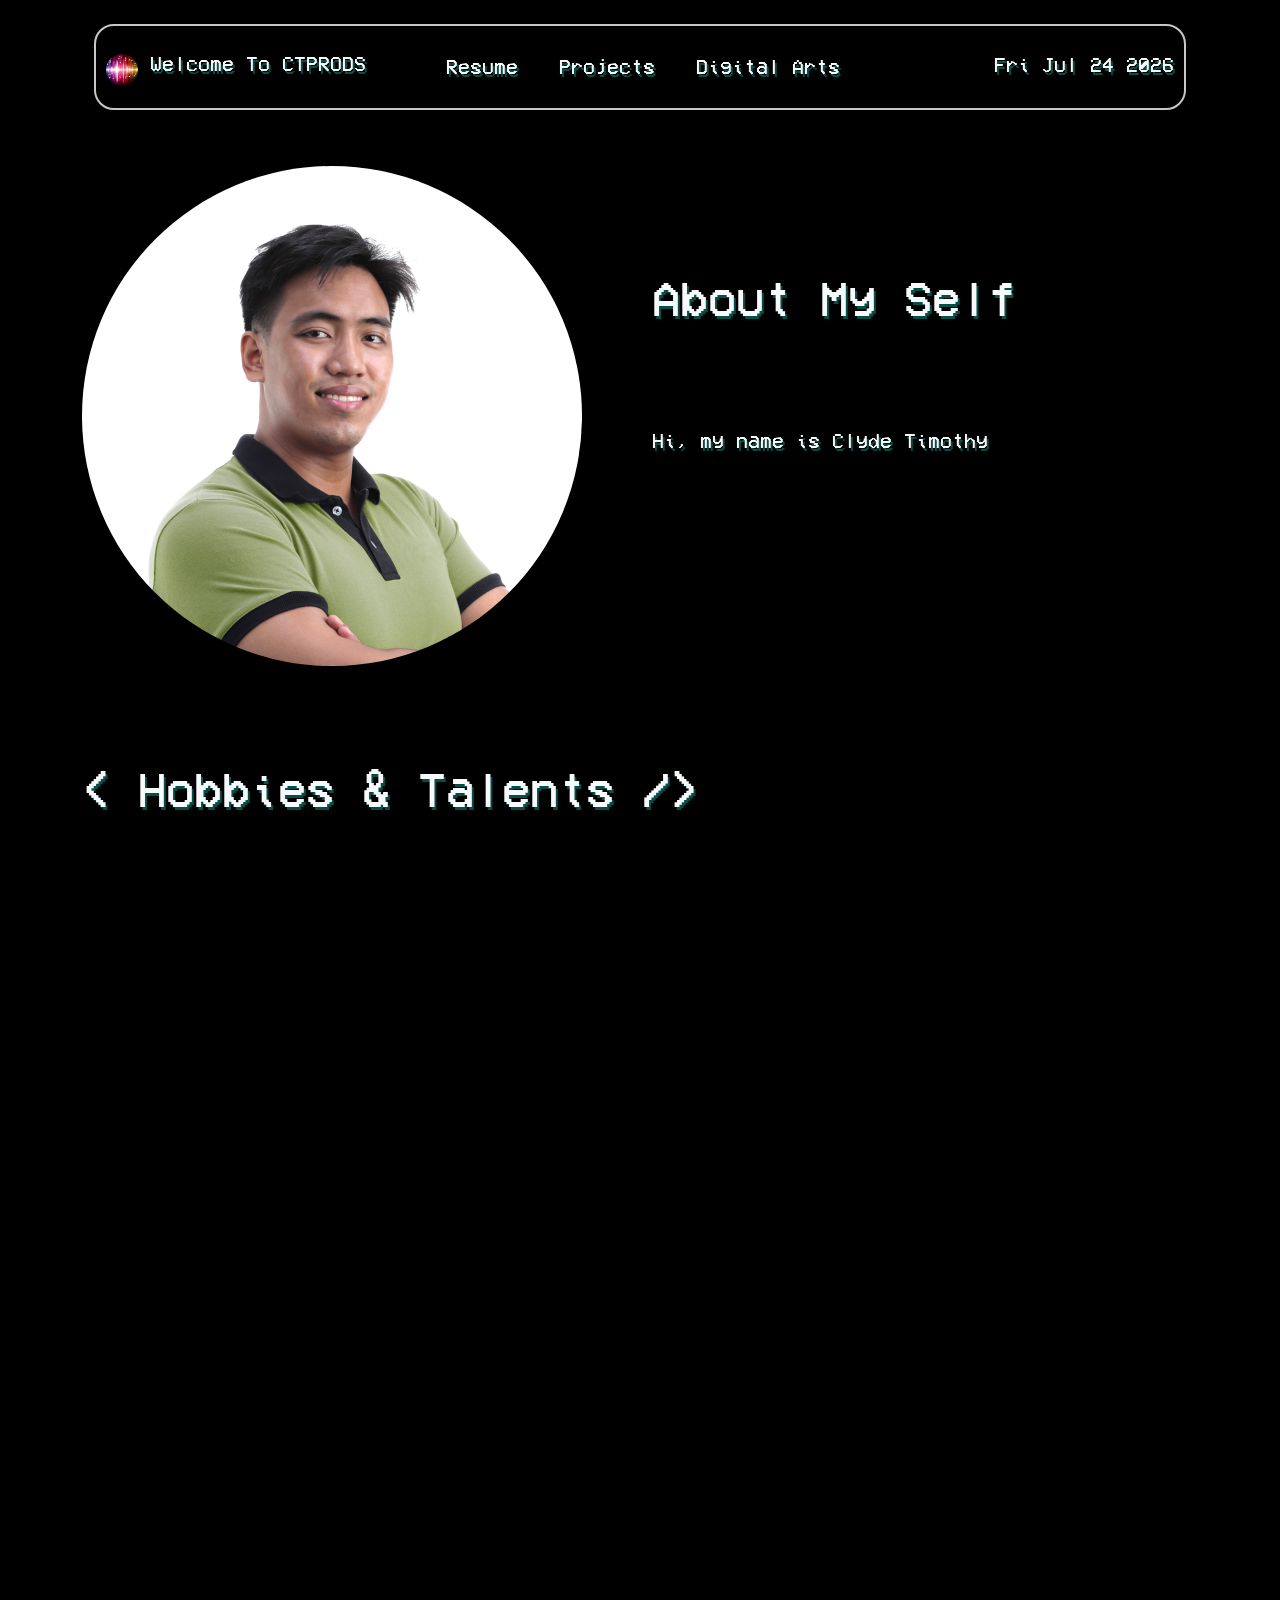
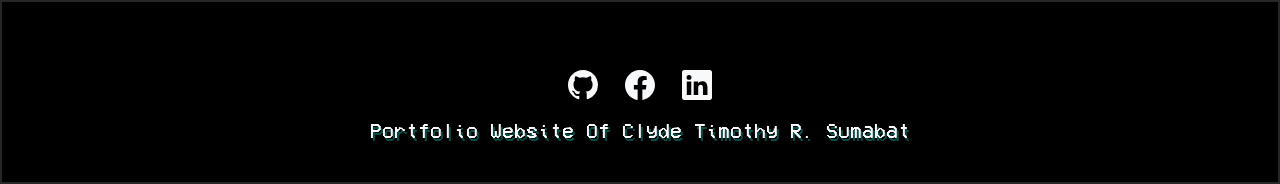
==== commit e824e988: "#added Vue.js skill" ====
--- a/index.html
+++ b/index.html
@@ -258,6 +258,12 @@
                         <p class="lead text-light text-center">Javascript</p>
 
                     </div>
+                    <div class="vue col-md-3">
+
+                        <img src="./images/homepage/webdevskills_9.png" class="img-fluid">
+                        <p class="lead text-light text-center">Vue.JS</p>
+
+                    </div>
 
                     <div class="bootstrap col-md-3">
 
--- a/style.css
+++ b/style.css
@@ -46,6 +46,13 @@
 .js img:hover{
 
     animation: jsBreath 1.5s linear infinite;
+    cursor: pointer;
+
+}
+
+.vue img:hover{
+
+    animation: vueBreath 1.5s linear infinite;
     cursor: pointer;
 
 }
@@ -207,6 +214,27 @@
 
 }
 
+
+@keyframes vueBreath{
+
+    0% {
+        border-style: solid;
+        border-color: rgb(82, 255, 140);
+        border-width: 0px; /* Add initial border width */
+        box-shadow: 0px 0px 0px 0px rgb(82, 255, 140); /* Add complete box-shadow syntax */
+        border-radius: 20px;
+    }
+    25% {
+        border-style: solid;
+        border-color: rgb(82, 255, 140);
+        border-width: 3px; /* Adjust border width as needed */
+        box-shadow: 0px 0px 30px 2px rgb(82, 255, 140); /* Add complete box-shadow syntax */
+        border-radius: 20px;
+    }
+
+    
+
+}
 
 @keyframes bootstrapBreath{
 
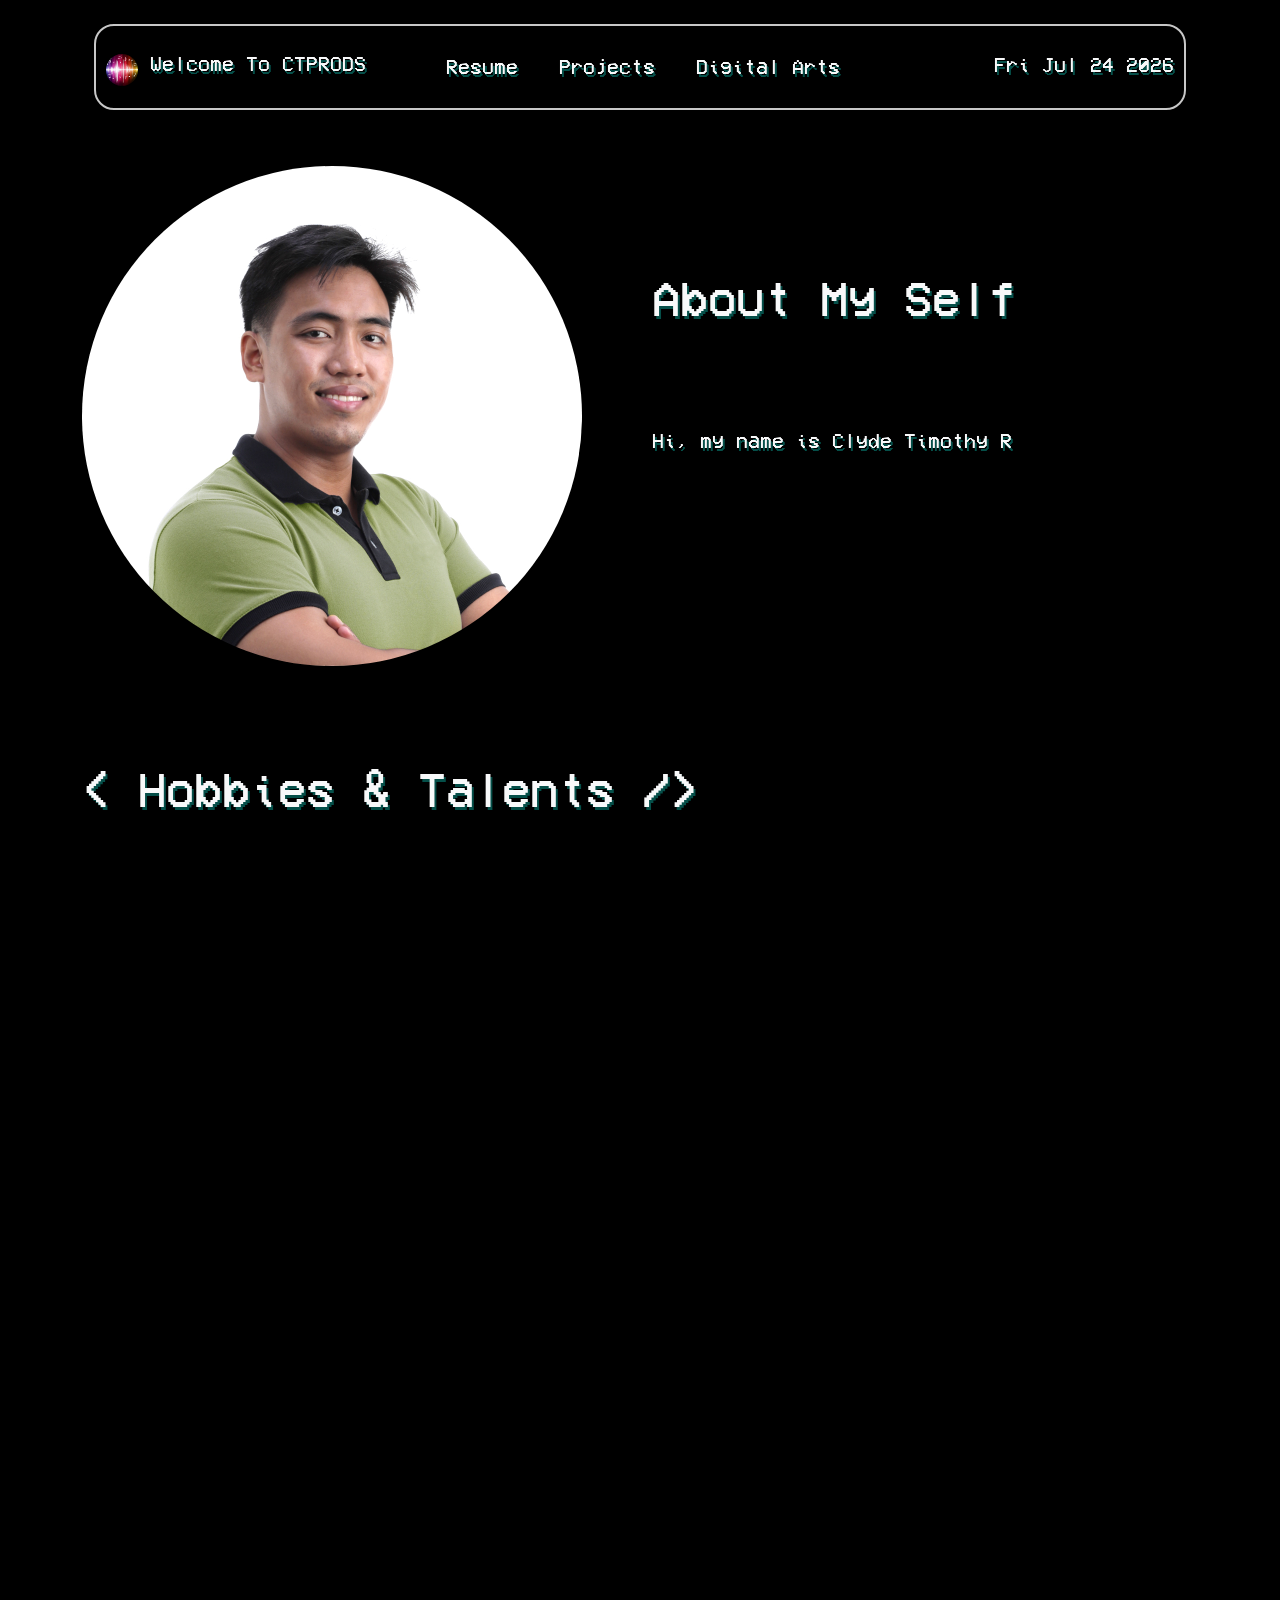
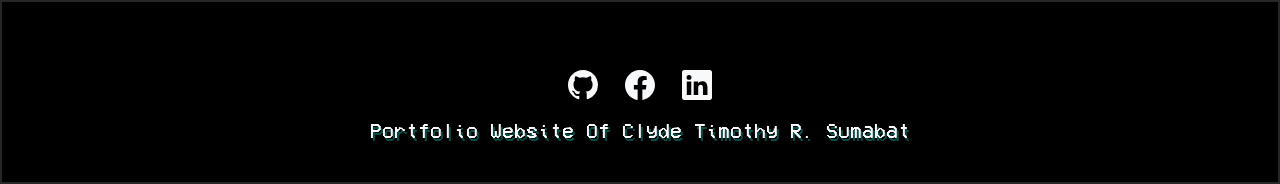
==== commit 4c5b03b6: "# Additional web dev skills" ====
--- a/index.html
+++ b/index.html
@@ -272,6 +272,13 @@
 
                     </div>
 
+                    <div class="wordpress col-md-3">
+
+                        <img src="./images/homepage/webdevskills_10.png" class="img-fluid">
+                        <p class="lead text-light text-center">Wordpress</p>
+
+                    </div>
+
                     <div class="PHP col-md-3">
 
                         <img src="./images/homepage/webdevskills_5.png" class="img-fluid">
@@ -297,6 +304,13 @@
 
                         <img src="./images/homepage/webdevskills_8.png" class="img-fluid">
                         <p class="lead text-light text-center">Github</p>
+
+                    </div>
+
+                    <div class="sourcetree col-md-3">
+
+                        <img src="./images/homepage/webdevskills_11.png" class="img-fluid">
+                        <p class="lead text-light text-center">Bitbucket Sourcetree</p>
 
                     </div>
 
--- a/style.css
+++ b/style.css
@@ -57,6 +57,13 @@
 
 }
 
+.wordpress img:hover{
+
+    animation: wordpressBreath 1.5s linear infinite;
+    cursor: pointer;
+
+}
+
 .bootstrap img:hover{
 
     animation: bootstrapBreath 1.5s linear infinite;
@@ -64,6 +71,7 @@
 
 }
 
+
 .PHP img:hover{
 
     animation: phpBreath 1.5s linear infinite;
@@ -88,6 +96,13 @@
 .github img:hover{
 
     animation: githubBreath 1.5s linear infinite;
+    cursor: pointer;
+
+}
+
+.sourcetree img:hover{
+
+    animation: sourcetreeBreath 1.5s linear infinite;
     cursor: pointer;
 
 }
@@ -257,6 +272,28 @@
 
 }
 
+@keyframes wordpressBreath{
+
+    0% {
+        border-style: solid;
+        border-color: rgb(238, 238, 238);
+        border-width: 0px; /* Add initial border width */
+        box-shadow: 0px 0px 0px 0px rgb(251, 251, 251); /* Add complete box-shadow syntax */
+        border-radius: 20px;
+    }
+    25% {
+        border-style: solid;
+        border-color: rgb(255, 255, 255);
+        border-width: 3px; /* Adjust border width as needed */
+        box-shadow: 0px 0px 30px 2px rgb(255, 255, 255); /* Add complete box-shadow syntax */
+        border-radius: 20px;
+    }
+
+    
+
+}
+
+
 @keyframes phpBreath{
 
     0% {
@@ -334,6 +371,27 @@
         border-color: rgb(255, 255, 255);
         border-width: 3px; /* Adjust border width as needed */
         box-shadow: 0px 0px 30px 2px rgb(255, 255, 255); /* Add complete box-shadow syntax */
+        border-radius: 20px;
+    }
+
+    
+
+}
+
+@keyframes sourcetreeBreath{
+
+    0% {
+        border-style: solid;
+        border-color: rgb(0, 142, 250);
+        border-width: 0px; /* Add initial border width */
+        box-shadow: 0px 0px 0px 0px rgb(0, 142, 250); /* Add complete box-shadow syntax */
+        border-radius: 20px;
+    }
+    25% {
+        border-style: solid;
+        border-color: rgb(0, 142, 250);
+        border-width: 3px; /* Adjust border width as needed */
+        box-shadow: 0px 0px 30px 2px rgb(0, 142, 250); /* Add complete box-shadow syntax */
         border-radius: 20px;
     }
 
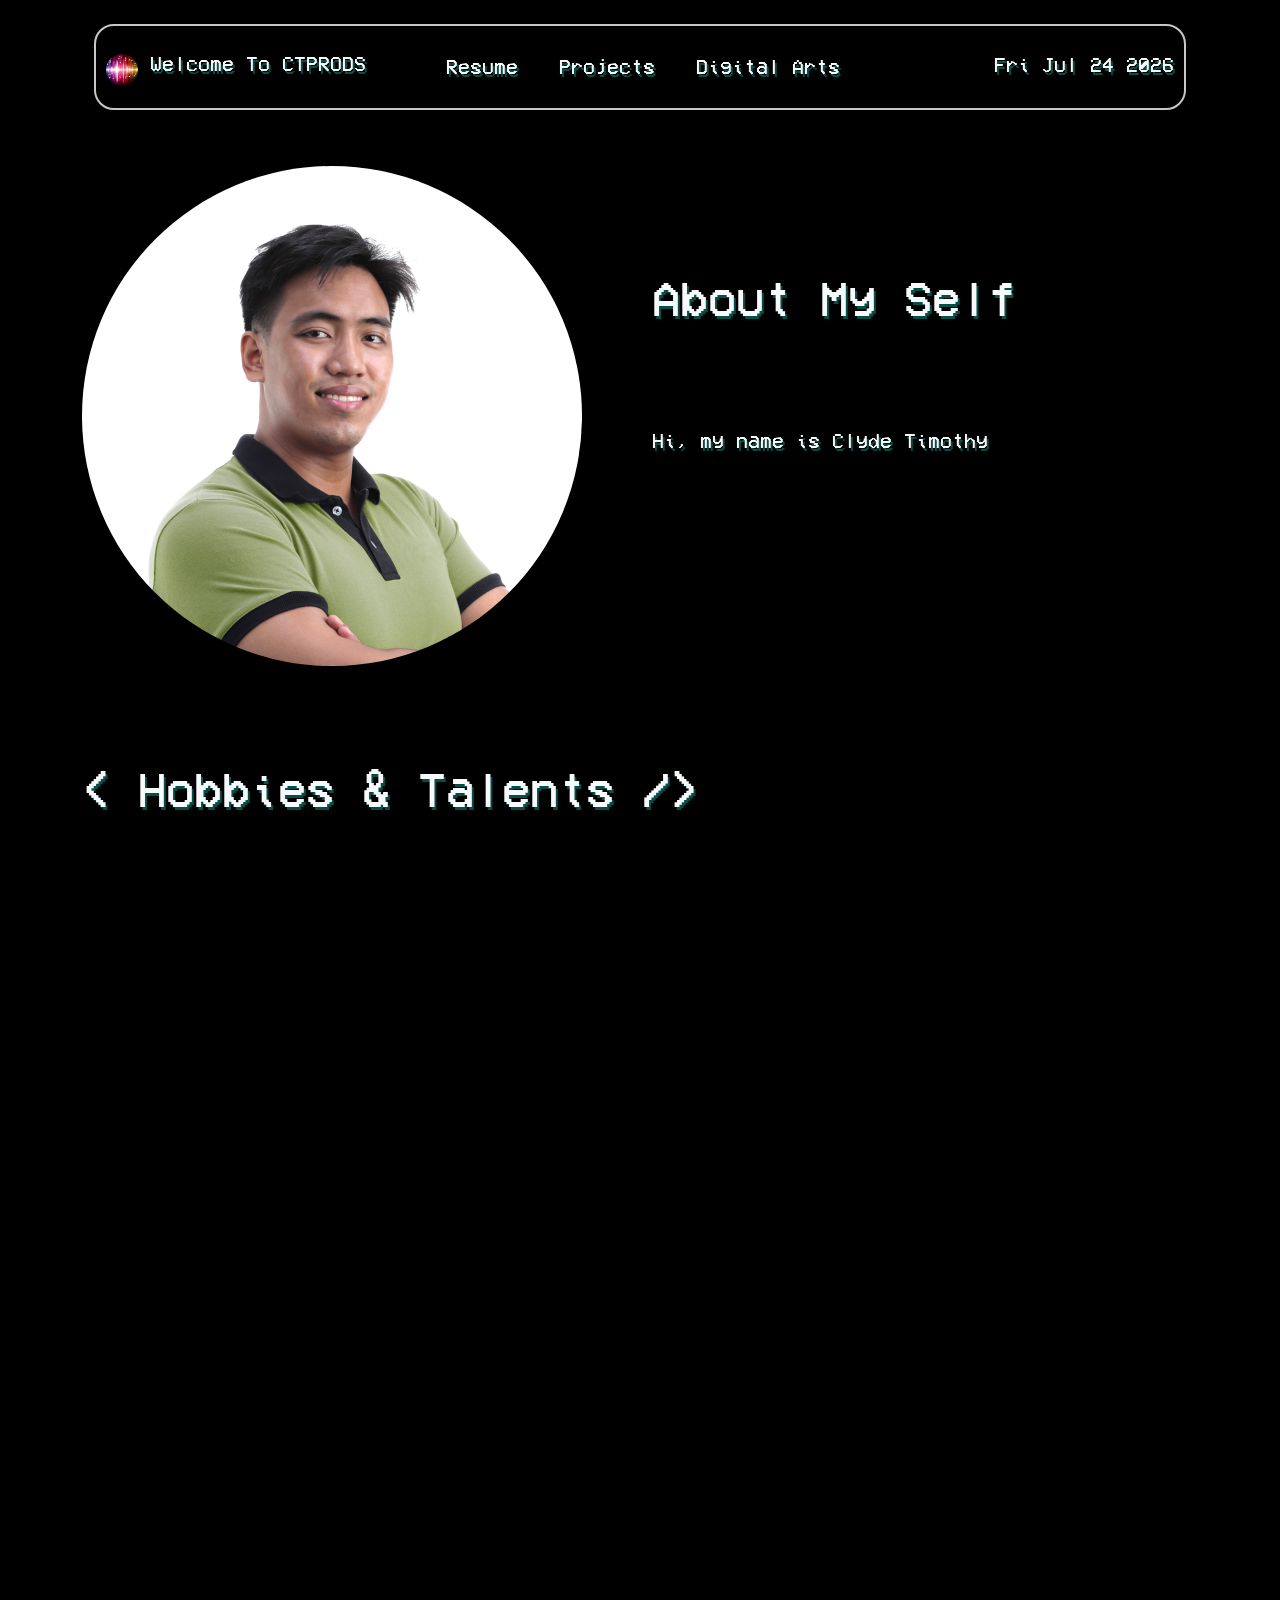
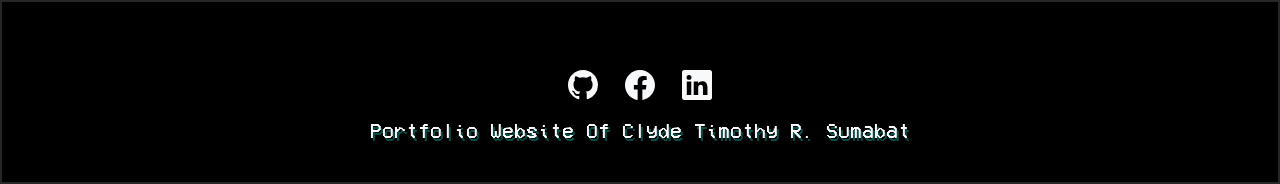
==== commit 863a64f8: "# new commit" ====
--- a/index.html
+++ b/index.html
@@ -279,6 +279,13 @@
 
                     </div>
 
+                    <div class="shopify col-md-3 ">
+
+                        <img src="./images/homepage/webdevskills_12.png" class="img-fluid">
+                        <p class="lead text-light text-center">Shopify</p>
+
+                    </div>
+
                     <div class="PHP col-md-3">
 
                         <img src="./images/homepage/webdevskills_5.png" class="img-fluid">
--- a/style.css
+++ b/style.css
@@ -57,12 +57,20 @@
 
 }
 
+
+.shopify img:hover{
+
+    animation: shopifyBreath 1.5s linear infinite;
+    cursor: pointer;
+}
+
 .wordpress img:hover{
 
     animation: wordpressBreath 1.5s linear infinite;
     cursor: pointer;
 
 }
+
 
 .bootstrap img:hover{
 
@@ -290,6 +298,24 @@
     }
 
     
+
+}
+
+@keyframes shopifyBreath{
+    0% {
+        border-style: solid;
+        border-color: rgb(171, 248, 70);
+        border-width: 0px; /* Add initial border width */
+        box-shadow: 0px 0px 0px 0px rgb(171, 248, 70); /* Add complete box-shadow syntax */
+        border-radius: 20px;
+    }
+    25% {
+        border-style: solid;
+        border-color: rgb(171, 248, 70);
+        border-width: 3px; /* Adjust border width as needed */
+        box-shadow: 0px 0px 30px 2px rgb(171, 248, 70); /* Add complete box-shadow syntax */
+        border-radius: 20px;
+    }
 
 }
 
